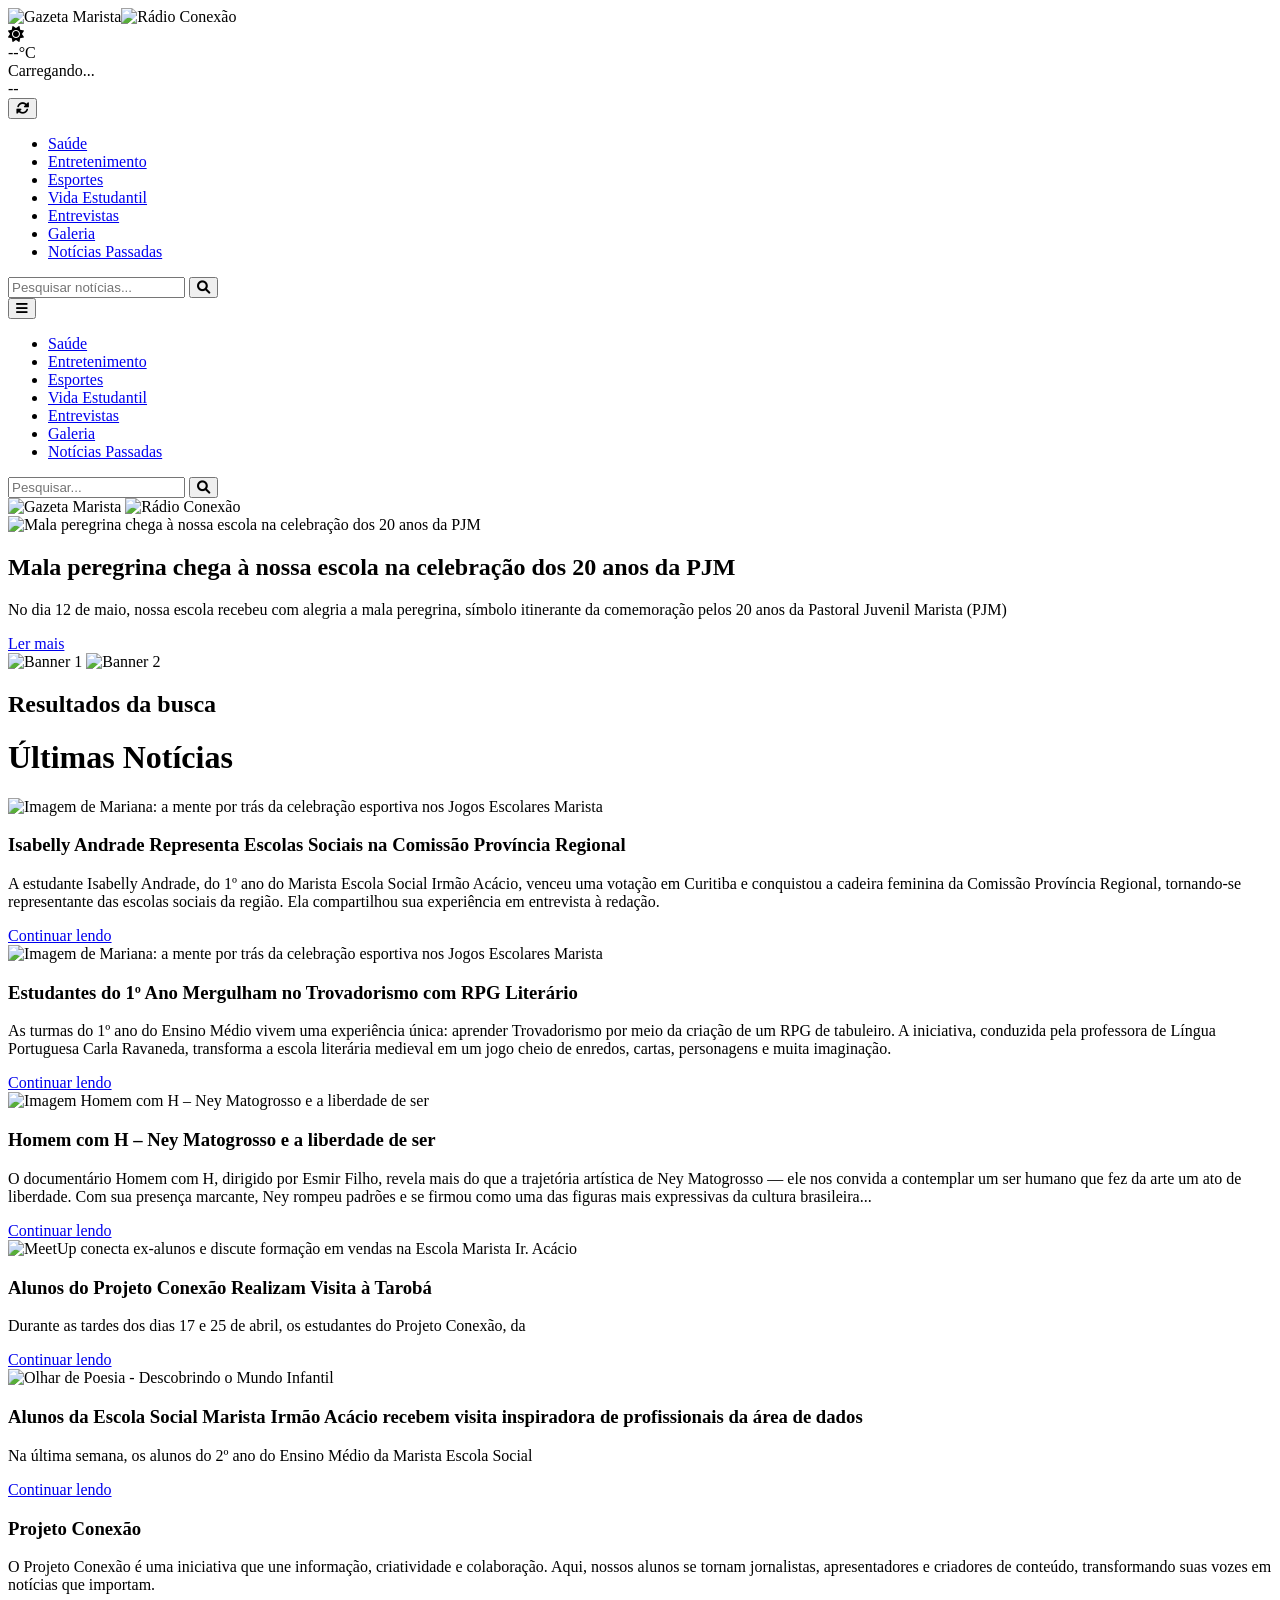
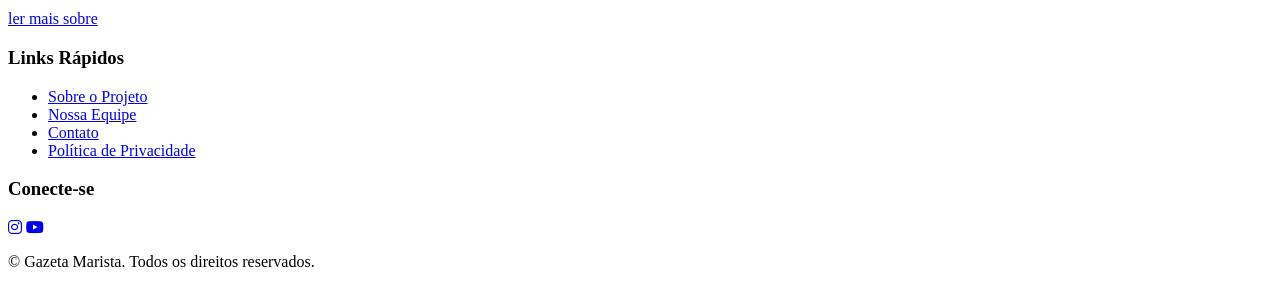
==== index.html @ 7ac1255f "updating the page and adding more news" ====
<!DOCTYPE html>
<html lang="pt-BR">
<head>
    <!-- Meta Tags Essenciais -->
    <meta charset="UTF-8">
    <meta name="viewport" content="width=device-width, initial-scale=1.0">
    <link rel="icon" type="image/svg+xml" href="assets/img/decorativos/icom.ico">
    <meta name="description" content="Nova Gazeta Marista - Notícias e informações para a comunidade escolar">
    
    <!-- Scripts JavaScript -->
    <script defer src="assets/js/script.js"></script>
    <script defer src="assets/js/galeria.js"></script>
    
    <!-- Título da Página -->
    <title>Nova Gazeta Marista | Notícias da Escola</title>
    
    <!-- Favicon -->
    <link rel="icon" href="assets/img/logos/gazeta-marista_radio-conexao.png" type="image/x-icon">
    
    <!-- Folhas de Estilo -->
    <link rel="stylesheet" href="assets/css/primcipal.css">
    
    <!-- Font Awesome para Ícones -->
    <link rel="stylesheet" href="https://cdnjs.cloudflare.com/ajax/libs/font-awesome/6.0.0-beta3/css/all.min.css">
    <script src="https://unpkg.com/scrollreveal"></script>

    <!-- Pré-conexão para melhor performance -->
    <link rel="preconnect" href="https://fonts.googleapis.com">
    <link rel="preconnect" href="https://fonts.gstatic.com" crossorigin>
    <!-- adição de uma nova fonte -->
    <link rel="preconnect" href="https://fonts.googleapis.com">
    <link rel="stylesheet" href="https://use.typekit.net/coa1flt.css">
    <style>
        @import url('https://fonts.googleapis.com/css2?family=Anton+SC&family=DM+Serif+Display:ital@0;1&family=Source+Sans+3:ital,wght@0,200..900;1,200..900&display=swap');
    </style>
</head>

<body>
    <!-- Barra de Edição Dinâmica -->
    <div class="edition-banner" id="editionBanner"></div>

    <!-- Cabeçalho com Logo -->
    <header class="header">
        <style>
            .logo-container { display: flex !important; flex-direction: row !important; }
            @media (max-width: 768px) {
                .logo-container { flex-direction: column !important; }
            }
        </style>
        <div class="logo-container">
            <img src="assets/img/logos/gazeta-marista_radio-conexao.png" 
                 alt="Gazeta Marista" 
                 class="logo-icone">
            <img id="projetoco" src="assets/img/logos/projetoco.png" 
                 alt="Rádio Conexão"
                 class="logo-icone">
        </div>

        <!-- Mostrar o clima -->
        <div class="weather-widget">
            <div class="weather-content">
                <div class="weather-icon">
                    <i class="fas fa-sun"></i>
                </div>
                <div class="weather-info">
                    <div class="weather-temp">--°C</div>
                    <div class="weather-city">Carregando...</div>
                    <div class="weather-desc">--</div>
                </div>
            </div>
            <button class="weather-refresh" aria-label="Atualizar clima">
                <i class="fas fa-sync-alt"></i>
            </button>
        </div>
    </header>
    
    <nav class="navbar">
        <div class="nav-container">
          
            <!-- Menu Desktop -->
            <div class="menu-container">
                <ul class="menu">
                    <li><a href="paginas/saude.html">Saúde</a></li>
                    <li><a href="paginas/entretenimento.html">Entretenimento</a></li>
                    <li><a href="paginas/esportes.html">Esportes</a></li> 
                    <li><a href="paginas/vida-estudantil.html">Vida Estudantil</a></li>
                    <li><a href="paginas/entrevistas.html">Entrevistas</a></li>
                    <li><a href="paginas/galeria.html">Galeria</a></li> 
                    <li><a href="paginas/recomendados.html">Notícias Passadas</a></li>
                </ul>
                
            </div>

            <!-- Barra de Pesquisa -->
            <div class="search-container">
                <input type="text" 
                       placeholder="Pesquisar notícias..." 
                       id="searchInput"
                       aria-label="Campo de pesquisa de notícias">
                <button id="searchBtn" aria-label="Buscar">
                    <i class="fas fa-search"></i>
                </button>
            </div>

            <!-- Botão do Menu Mobile -->
            <button class="mobile-menu-btn" 
                    id="mobileMenuBtn"
                    aria-label="Abrir menu mobile"
                    aria-expanded="false">
                <i class="fas fa-bars"></i>
            </button>
        </div>

        <!-- Menu Mobile -->
        <div class="mobile-menu" id="mobileMenu">
            <ul>
                <li><a href="paginas/saude.html">Saúde</a></li>
                <li><a href="paginas/entretenimento.html">Entretenimento</a></li>
                <li><a href="paginas/esportes.html">Esportes</a></li> 
                <li><a href="paginas/vida-estudantil.html">Vida Estudantil</a></li>
                <li><a href="paginas/entrevistas.html">Entrevistas</a></li>
                <li><a href="paginas/galeria.html">Galeria</a></li> 
                <li><a href="paginas/recomendados.html">Notícias Passadas</a></li>
            </ul>
            
            <!-- Pesquisa Mobile -->
            <div class="mobile-search">
                <input type="text" 
                       placeholder="Pesquisar..."
                       aria-label="Campo de pesquisa mobile">
                <button aria-label="Buscar"><i class="fas fa-search"></i></button>
            </div>
        </div>
    </nav>

    <!-- Tela de Carregamento Personalizada -->
    <div id="loadingScreen" class="loading-screen">
        <div class="loading-logos">
            <img src="assets/img/logos/gazeta-marista_radio-conexao.png" alt="Gazeta Marista">
            <img src="assets/img/logos/projetoco.png" alt="Rádio Conexão">
        </div>
        <div class="square-loader">
            <div></div>
            <div></div>
            <div></div>
            <div></div>
            <div></div>
        </div>
    </div>

    <!-- Conteúdo Principal -->
    <main class="content">
        <!-- Seção de Manchete Principal -->
        <section class="featured-news">
            <div class="headline-container">
                <!-- Manchete Principal -->
                <article class="headline-card">
                    <img src="assets/img/artigos/news-24.jpeg"
                        alt="Mala peregrina chega à nossa escola na celebração dos 20 anos da PJM">
                    <div class="headline-content">
                        <h2> Mala peregrina chega à nossa escola na celebração dos 20 anos da PJM </h2>
                        <p>No dia 12 de maio, nossa escola recebeu com alegria a mala peregrina, símbolo itinerante da comemoração pelos 20 anos da Pastoral Juvenil Marista (PJM) </p>
                        <a href="assets/postis/vida13.html" class="read-more-btn">Ler mais</a>
                    </div>
                </article>
            </div>
        </section>

        <section class="banner-principal">
            <div class="carousel">
                <img src="assets/img/Design sem nome (1).jpg" class="active" alt="Banner 1">
                <img src="assets/img/logos/Lalala.pdf.jpg" alt="Banner 2">
            </div>
        </section>

        <!-- Container de Resultados da Busca (inicialmente oculto) -->
        <div id="searchResultsContainer" class="hidden">
            <h2 id="searchResultsTitle" class="search-results-title">Resultados da busca</h2>
            <div id="searchResults" class="news-section search-results-grid"></div>
        </div>

        <!-- Seção de Todas as Notícias -->
        <div id="allNews">
            <h1 class="section-title">Últimas Notícias</h1>
            
            <!-- Grid de Notícias -->
            <div class="news-section">
                <article class="news-card" data-keywords="Mariana: a mente por trás da celebração esportiva nos Jogos Escolares Marista">
                    <img src="../assets/img/artigos/isabelly.jpeg"
                        alt="Imagem de Mariana: a mente por trás da celebração esportiva nos Jogos Escolares Marista"
                        class="news-image">
                    <div class="news-card-content">
                        <h3>Isabelly Andrade Representa Escolas Sociais na Comissão Província Regional</h3>
                        <p>
                            A estudante Isabelly Andrade, do 1º ano do Marista Escola Social Irmão Acácio, venceu uma votação em Curitiba e conquistou a cadeira feminina da Comissão Província Regional, tornando-se representante das escolas sociais da região. Ela compartilhou sua experiência em entrevista à redação.

                        </p>
                        <a href="../assets/postis/entrevista11.html" class="read-more-btn">Continuar lendo</a>
                    </div>
                </article>

                <article class="news-card" data-keywords="Mariana: a mente por trás da celebração esportiva nos Jogos Escolares Marista">
                    <img src="../assets/img/artigos/RPG.jpg"
                        alt="Imagem de Mariana: a mente por trás da celebração esportiva nos Jogos Escolares Marista"
                        class="news-image">
                    <div class="news-card-content">
                        <h3>Estudantes do 1º Ano Mergulham no Trovadorismo com RPG Literário</h3>
                        <p>
                            As turmas do 1º ano do Ensino Médio vivem uma experiência única: aprender Trovadorismo por meio da criação de um RPG de tabuleiro. A iniciativa, conduzida pela professora de Língua Portuguesa Carla Ravaneda, transforma a escola literária medieval em um jogo cheio de enredos, cartas, personagens e muita imaginação.
                        </p>
                        <a href="../assets/postis/entrevista10.html" class="read-more-btn">Continuar lendo</a>
                    </div>
                </article>
                
                <article class="news-card" data-keywords="Homem com H – Ney Matogrosso e a liberdade de ser">
                    <img src="assets/img/artigos/Homem com H.jpg"
                        alt="Imagem Homem com H – Ney Matogrosso e a liberdade de ser" class="news-image">
                    <div class="news-card-content">
                        <h3>Homem com H – Ney Matogrosso e a liberdade de ser</h3>
                        <p>
                            O documentário Homem com H, dirigido por Esmir Filho, revela mais do que a trajetória
                            artística de Ney Matogrosso — ele nos convida a contemplar um ser humano que fez da arte um
                            ato de liberdade. Com sua presença marcante, Ney rompeu padrões e se firmou como uma das
                            figuras mais expressivas da cultura brasileira...
                        </p>
                        <a href="assets/postis/entretenimento16.html" class="read-more-btn">Continuar lendo</a>
                    </div>
                </article>

                <!-- Outros artigos de notícias... -->
                <!-- (Manter a estrutura consistente para todos os artigos) -->
                
                <article class="news-card" data-keywords="Alunos do Projeto Conexão Realizam Visita à Tarobá">
                    <img src="assets/img/artigos/news-21.jpeg" 
                         alt="MeetUp conecta ex-alunos e discute formação em vendas na Escola Marista Ir. Acácio"
                         class="news-image">
                    <div class="news-card-content">
                        <h3>Alunos do Projeto Conexão Realizam Visita à Tarobá</h3>
                        <p> Durante as tardes dos dias 17 e 25 de abril, os estudantes do Projeto Conexão, da </p>
                        <a href="assets/postis/vida7.html" class="read-more-btn">Continuar lendo</a>
                    </div>
                </article>

                <article class="news-card" data-keywords="Olhar de Poesia - Descobrindo o Mundo Infantil">
                    <img src="assets/img/artigos/news-23.jpg" 
                         alt="Olhar de Poesia - Descobrindo o Mundo Infantil"
                         class="news-image">
                    <div class="news-card-content">
                        <h3>Alunos da Escola Social Marista Irmão Acácio recebem visita inspiradora de profissionais da área de dados</h3>
                        <p>Na última semana, os alunos do 2º ano do Ensino Médio da Marista Escola Social </p>
                        <a href="assets/postis/vida9.html" class="read-more-btn">Continuar lendo</a>
                    </div>
                </article>
                
                <!-- Continuar com os demais artigos mantendo a mesma estrutura -->
            </div>
        </div>
    </main>

    <!-- Rodapé -->
    <footer class="footer">
        <div class="footer-container">
            <!-- Seção Projeto Conexão -->
            <section class="footer-section">
                <h3>Projeto Conexão</h3>
                <p>O Projeto Conexão é uma iniciativa que une informação, criatividade e colaboração. Aqui, nossos alunos se tornam jornalistas, apresentadores e criadores de conteúdo, transformando suas vozes em notícias que importam.</p>
                     <a href="sobre.html" class="read-more-btn">ler mais sobre </a>
            </section>

            <!-- Links Rápidos -->
            <section class="footer-section">
                <h3>Links Rápidos</h3>
                <ul class="footer-links">
                    <li><a href="html/sobre.html">Sobre o Projeto</a></li>
                    <li><a href="html/equipe.html">Nossa Equipe</a></li>
                    <li><a href="html/contato.html">Contato</a></li>
                    <li><a href="html/privacidade.html">Política de Privacidade</a></li>
                </ul>
            </section>

            <!-- Redes Sociais -->
            <section class="footer-section">
                <h3>Conecte-se</h3>
                <div class="social-icons">
                    <a href="https://www.instagram.com/maristairacacio/" aria-label="Instagram"><i class="fab fa-instagram"></i></a>
                    <a href="https://youtube.com" aria-label="YouTube"><i class="fab fa-youtube"></i></a>
                </div>
            </section>
        </div>

        <!-- Rodapé Inferior -->
        <div class="footer-bottom">
            <p>&copy; <span id="currentYear"></span> Gazeta Marista. Todos os direitos reservados.</p>
        </div>
    </footer>

    <div id="loadingOverlay" class="loading-overlay">
        <div class="loading-spinner"></div>
    </div>
   
        </div>
    </div>
</body>
</html>
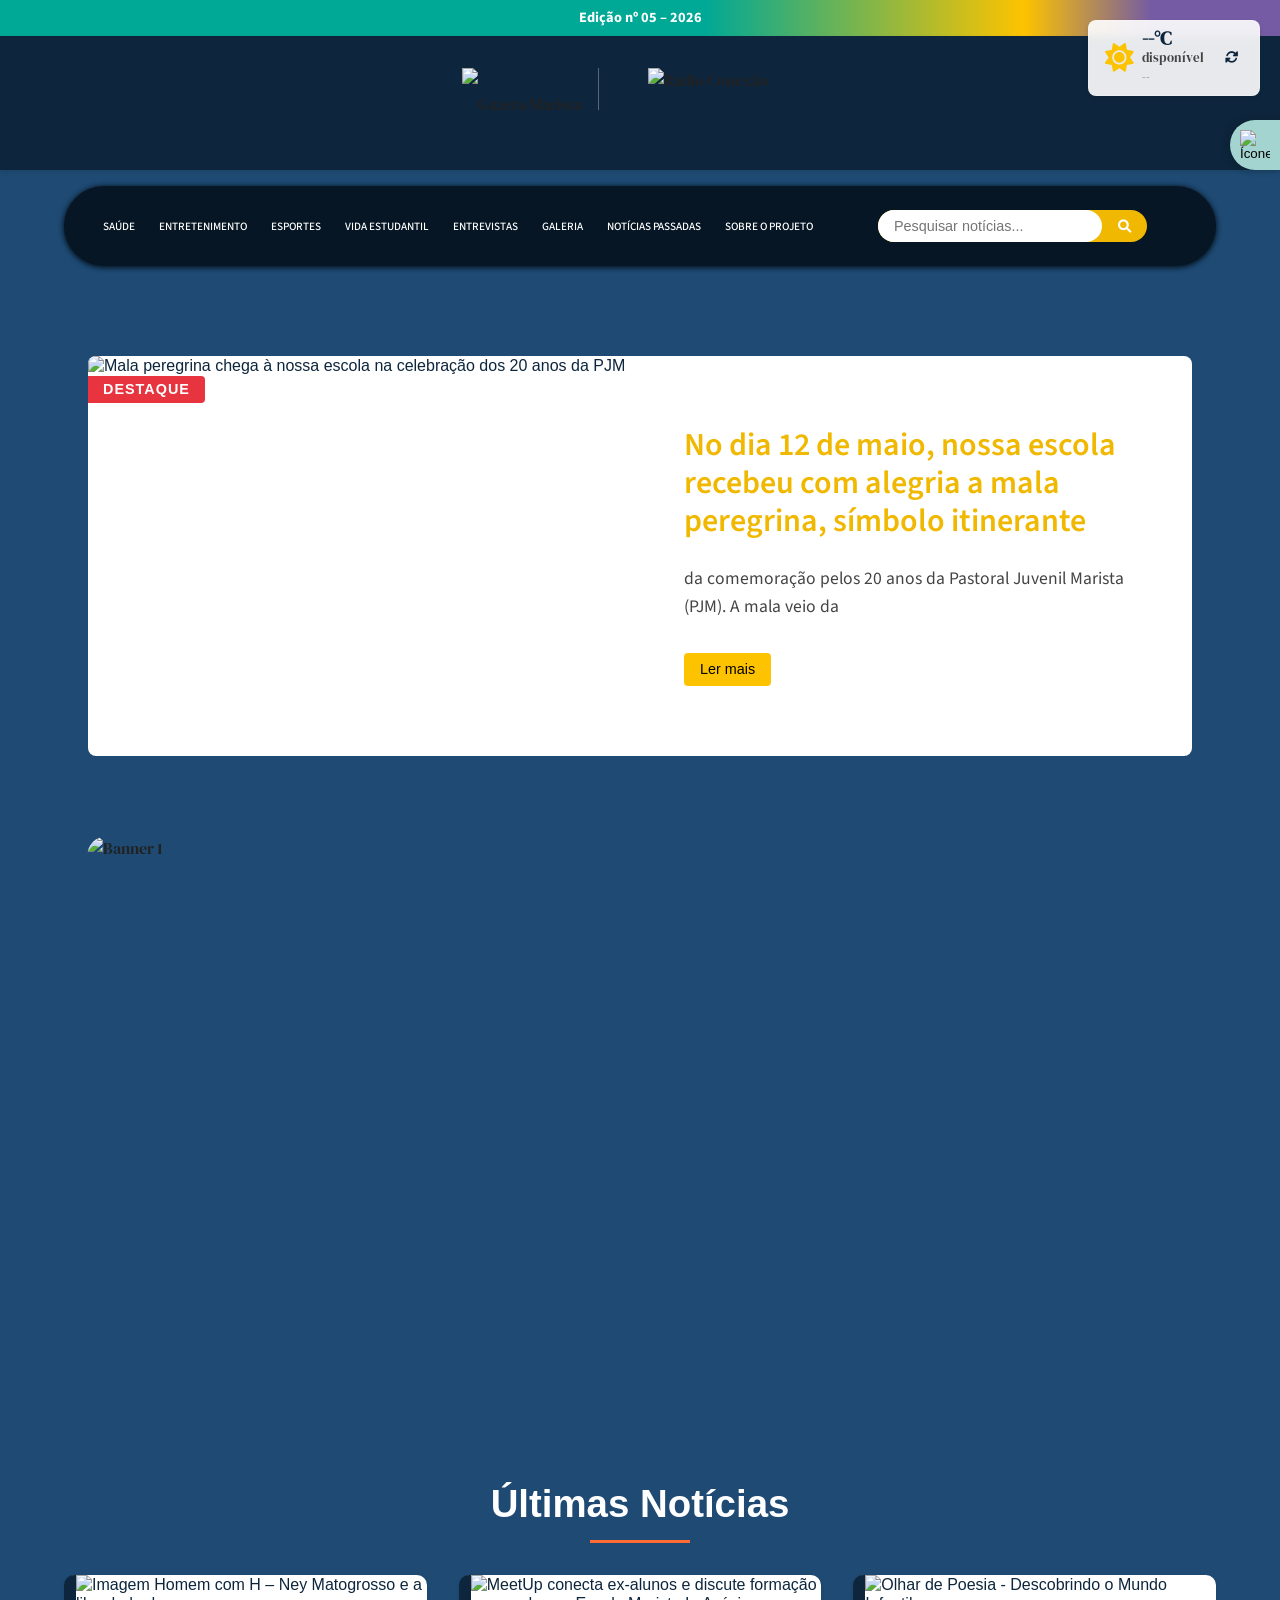
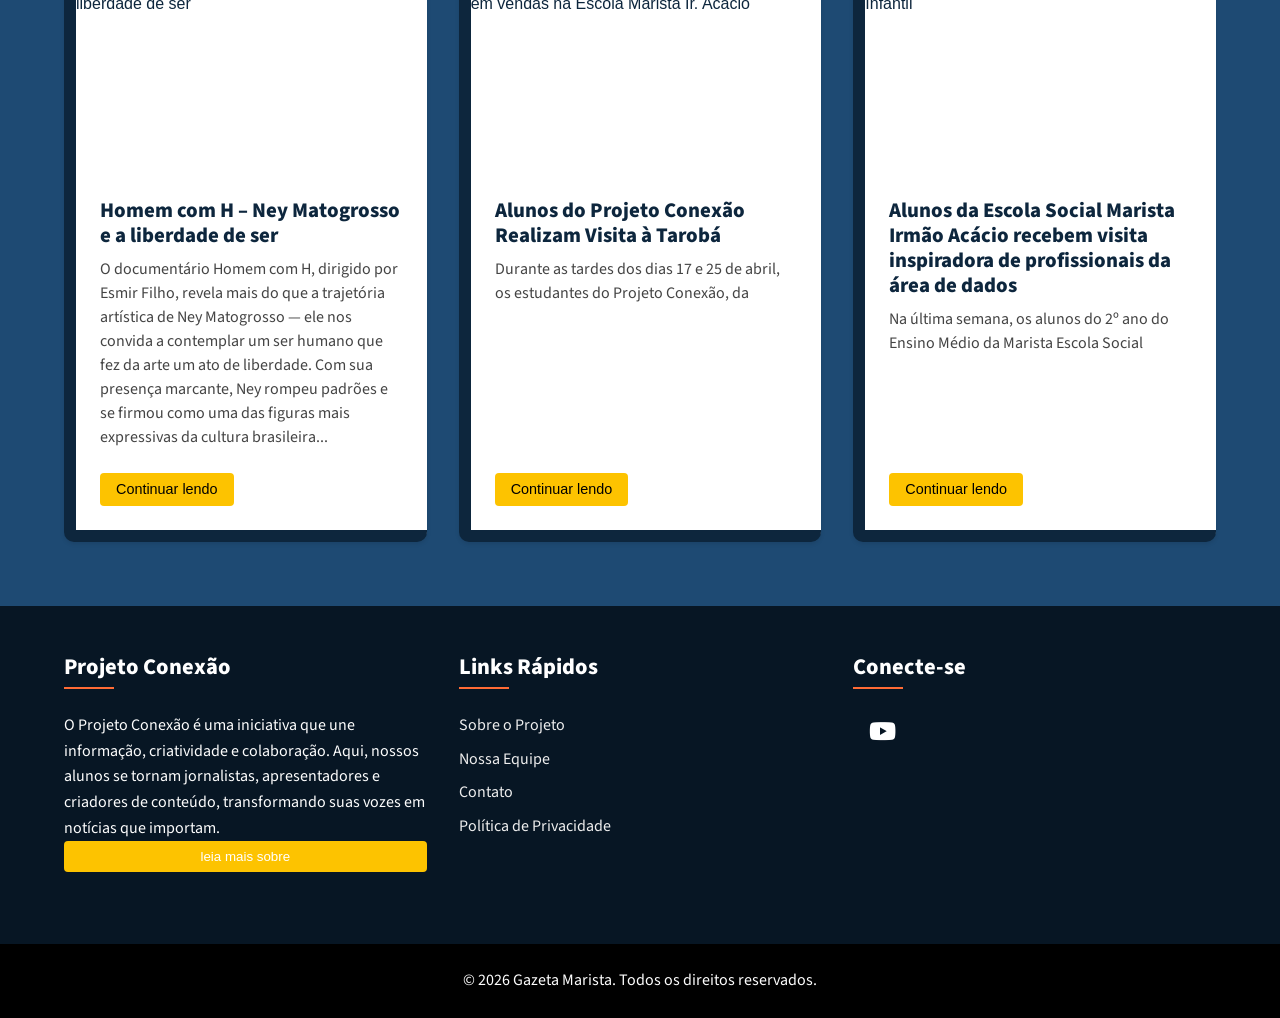
==== commit a5593e43: "Atualiza caminhos de links" ====
--- a/index.html
+++ b/index.html
@@ -9,7 +9,7 @@
     
     <!-- Scripts JavaScript -->
     <script defer src="assets/js/script.js"></script>
-    <script defer src="assets/js/galeria.js"></script>
+    <script defer src="assets/js/galeia.js"></script>
     
     <!-- Título da Página -->
     <title>Nova Gazeta Marista | Notícias da Escola</title>
@@ -76,9 +76,9 @@
     
     <nav class="navbar">
         <div class="nav-container">
-          
             <!-- Menu Desktop -->
             <div class="menu-container">
+                <button class="nav-arrow nav-arrow-left" aria-label="Scroll menu left">&#10094;</button>
                 <ul class="menu">
                     <li><a href="paginas/saude.html">Saúde</a></li>
                     <li><a href="paginas/entretenimento.html">Entretenimento</a></li>
@@ -87,8 +87,9 @@
                     <li><a href="paginas/entrevistas.html">Entrevistas</a></li>
                     <li><a href="paginas/galeria.html">Galeria</a></li> 
                     <li><a href="paginas/recomendados.html">Notícias Passadas</a></li>
+                    <li><a href="paginas/sobre.html">Sobre o Projeto</a></li>
                 </ul>
-                
+                <button class="nav-arrow nav-arrow-right" aria-label="Scroll menu right">&#10095;</button>
             </div>
 
             <!-- Barra de Pesquisa -->
@@ -121,6 +122,7 @@
                 <li><a href="paginas/entrevistas.html">Entrevistas</a></li>
                 <li><a href="paginas/galeria.html">Galeria</a></li> 
                 <li><a href="paginas/recomendados.html">Notícias Passadas</a></li>
+                <li><a href="paginas/sobre.html">Sobre o Projeto</a></li>
             </ul>
             
             <!-- Pesquisa Mobile -->
@@ -158,8 +160,8 @@
                     <img src="assets/img/artigos/news-24.jpeg"
                         alt="Mala peregrina chega à nossa escola na celebração dos 20 anos da PJM">
                     <div class="headline-content">
-                        <h2> Mala peregrina chega à nossa escola na celebração dos 20 anos da PJM </h2>
-                        <p>No dia 12 de maio, nossa escola recebeu com alegria a mala peregrina, símbolo itinerante da comemoração pelos 20 anos da Pastoral Juvenil Marista (PJM) </p>
+                        <h2>No dia 12 de maio, nossa escola recebeu com alegria a mala peregrina, símbolo itinerante</h2>
+                        <p>da comemoração pelos 20 anos da Pastoral Juvenil Marista (PJM). A mala veio da </p>
                         <a href="assets/postis/vida13.html" class="read-more-btn">Ler mais</a>
                     </div>
                 </article>
@@ -185,33 +187,6 @@
             
             <!-- Grid de Notícias -->
             <div class="news-section">
-                <article class="news-card" data-keywords="Mariana: a mente por trás da celebração esportiva nos Jogos Escolares Marista">
-                    <img src="../assets/img/artigos/isabelly.jpeg"
-                        alt="Imagem de Mariana: a mente por trás da celebração esportiva nos Jogos Escolares Marista"
-                        class="news-image">
-                    <div class="news-card-content">
-                        <h3>Isabelly Andrade Representa Escolas Sociais na Comissão Província Regional</h3>
-                        <p>
-                            A estudante Isabelly Andrade, do 1º ano do Marista Escola Social Irmão Acácio, venceu uma votação em Curitiba e conquistou a cadeira feminina da Comissão Província Regional, tornando-se representante das escolas sociais da região. Ela compartilhou sua experiência em entrevista à redação.
-
-                        </p>
-                        <a href="../assets/postis/entrevista11.html" class="read-more-btn">Continuar lendo</a>
-                    </div>
-                </article>
-
-                <article class="news-card" data-keywords="Mariana: a mente por trás da celebração esportiva nos Jogos Escolares Marista">
-                    <img src="../assets/img/artigos/RPG.jpg"
-                        alt="Imagem de Mariana: a mente por trás da celebração esportiva nos Jogos Escolares Marista"
-                        class="news-image">
-                    <div class="news-card-content">
-                        <h3>Estudantes do 1º Ano Mergulham no Trovadorismo com RPG Literário</h3>
-                        <p>
-                            As turmas do 1º ano do Ensino Médio vivem uma experiência única: aprender Trovadorismo por meio da criação de um RPG de tabuleiro. A iniciativa, conduzida pela professora de Língua Portuguesa Carla Ravaneda, transforma a escola literária medieval em um jogo cheio de enredos, cartas, personagens e muita imaginação.
-                        </p>
-                        <a href="../assets/postis/entrevista10.html" class="read-more-btn">Continuar lendo</a>
-                    </div>
-                </article>
-                
                 <article class="news-card" data-keywords="Homem com H – Ney Matogrosso e a liberdade de ser">
                     <img src="assets/img/artigos/Homem com H.jpg"
                         alt="Imagem Homem com H – Ney Matogrosso e a liberdade de ser" class="news-image">
@@ -264,15 +239,15 @@
             <section class="footer-section">
                 <h3>Projeto Conexão</h3>
                 <p>O Projeto Conexão é uma iniciativa que une informação, criatividade e colaboração. Aqui, nossos alunos se tornam jornalistas, apresentadores e criadores de conteúdo, transformando suas vozes em notícias que importam.</p>
-                     <a href="sobre.html" class="read-more-btn">ler mais sobre </a>
+                <button type="submit" class="newsletter-btn">leia mais sobre</button>
             </section>
 
             <!-- Links Rápidos -->
             <section class="footer-section">
                 <h3>Links Rápidos</h3>
                 <ul class="footer-links">
-                    <li><a href="html/sobre.html">Sobre o Projeto</a></li>
-                    <li><a href="html/equipe.html">Nossa Equipe</a></li>
+                    <li><a href="./paginas/sobre.html">Sobre o Projeto</a></li>
+                    <li><a href="./paginas/sobre.html">Nossa Equipe</a></li>
                     <li><a href="html/contato.html">Contato</a></li>
                     <li><a href="html/privacidade.html">Política de Privacidade</a></li>
                 </ul>
@@ -282,7 +257,7 @@
             <section class="footer-section">
                 <h3>Conecte-se</h3>
                 <div class="social-icons">
-                    <a href="https://www.instagram.com/maristairacacio/" aria-label="Instagram"><i class="fab fa-instagram"></i></a>
+                    <a href="https://instagram.com" aria-label="Instagram"><i class="fab fa-inst    agram"></i></a>
                     <a href="https://youtube.com" aria-label="YouTube"><i class="fab fa-youtube"></i></a>
                 </div>
             </section>
@@ -297,7 +272,45 @@
     <div id="loadingOverlay" class="loading-overlay">
         <div class="loading-spinner"></div>
     </div>
-   
+
+    <!-- Barra Lateral Informativa -->
+    <div class="info-sidebar">
+        <button class="sidebar-toggle" aria-label="Abrir informações da equipe">
+            <img src="assets/img/decorativos/barra-lateral.png" alt="Ícone da equipe" class="sidebar-icon">
+        </button>
+        <div class="sidebar-content">
+            <div class="sidebar-header">
+                <h3>Equipe Responsável</h3>
+                <button class="sidebar-close" aria-label="Fechar barra lateral">
+                    <i class="fas fa-times"></i>
+                </button>
+            </div>
+
+            <div class="sidebar-section">
+                <h4><i class="fas fa-chalkboard-teacher"></i> Professores Responsáveis</h4>
+                <ul>
+                    <li>Prof. Carla Maria do Carmo Ravaneda de Antonio</li>
+                    <li>Prof. Heloisa Souza Barbosa</li>
+                    <li>Prof. Symon Pereira de Morais</li>
+                </ul>
+            </div>
+
+            <div class="sidebar-section">
+                <h4><i class="fas fa-code"></i> Equipe de Programação</h4>
+                <ul>
+                    <li>Felipe da Silva Gonçalves</li>
+                    <li>Samuel Lima Do Amaral</li>
+                    <li>Chrystian de Almeida Silva</li>
+                    <li>Emanuel Pereira da Silva</li>
+                    <li>Alexandre Mario Costa Gurgel</li>
+                    <li>Heitor Oliveira Almeida</li>
+                </ul>
+            </div>
+
+            <div class="sidebar-section">
+                <h4><i class="fas fa-info-circle"></i> Sobre o Projeto</h4>
+                <p>Somos a equipe responsável pelo site da Gazeta Marista. Cuidamos da seleção, edição e publicação de todo o conteúdo que você vê por aqui. Com a orientação dos professores.</p>
+            </div>
         </div>
     </div>
 </body>
--- a/assets/css/primcipal.css
+++ b/assets/css/primcipal.css
@@ -0,0 +1,2891 @@
+/* ==============================================
+   RESET E DEFINIÇÕES BASE
+   ============================================== */
+
+/**
+ * Reset básico para garantir consistência entre navegadores
+ * - Remove margens e paddings padrão
+ * - Define box-sizing como border-box para todos elementos
+ * - Garante que pseudo-elementos sejam incluídos no modelo de caixa
+ */
+@import url('https://fonts.googleapis.com/css2?family=Open+Sans:ital,wght@0,300..800;1,300..800&family=Source+Sans+3:ital,wght@0,200..900;1,200..900&display=swap');
+
+*,
+*::before,
+*::after {
+    margin: 0;
+    padding: 0;
+    box-sizing: border-box;
+
+}
+
+/**
+ * Definições de variáveis CSS (custom properties)
+ * Organizadas por categorias para fácil manutenção
+ */
+:root {
+    /* --- Cores --- */
+    /* Cores principais */
+    --primary-color: #fdc300;
+    --primary-dark: #0D263D;
+    --primary-light: #1E4A73;
+    --secondary-color: #FF6B35;
+    --accent-color: #00A896;
+    --background-dark: #071624;
+    --background-light: #003B66;
+    --vetor-color-red: #E6333F;
+
+    /* Tons de cinza */
+    --dark-gray: #222222;
+    --medium-gray: #444444;
+    --light-gray: #EEEEEE;
+    --white: #ffffff;
+
+    /* --- Tipografia --- */
+    --font-main: 'Segoe UI', Roboto, 'Helvetica Neue', Arial, sans-serif;
+    --font-heading: 'Montserrat', var(--font-main);
+    --font-serif: 'DM Serif Display', serif;
+    --font-sans: 'Source Sans 3', sans-serif;
+
+    /* --- Espaçamentos --- */
+    --space-xs: 0.5rem;
+    --space-sm: 1rem;
+    --space-md: 1.5rem;
+    --space-lg: 2rem;
+    --space-xl: 3rem;
+
+    /* --- Bordas --- */
+    --border-radius: 4px;
+    --border-radius-lg: 8px;
+
+    /* --- Sombras --- */
+    --shadow-sm: 0 2px 4px rgba(0, 0, 0, 0.1);
+    --shadow-md: 0 4px 8px rgba(0, 0, 0, 0.15);
+    --shadow-lg: 0 8px 16px rgba(0, 0, 0, 0.2);
+
+    /* --- Transições --- */
+    --transition-fast: 0.15s ease;
+    --transition-normal: 0.3s ease;
+    --transition-slow: 0.5s ease;
+}
+
+/**
+ * Estilos base do documento
+ * - Scroll suave
+ * - Tipografia base
+ * - Cores de fundo e texto
+ */
+html {
+    scroll-behavior: smooth;
+}
+
+body {
+    font-family: var(--font-serif);
+    line-height: 1.6;
+    color: var(--dark-gray);
+    background-color: #1E4A73;
+    overflow-x: hidden;
+}
+
+/* ==============================================
+   TIPOGRAFIA
+   ============================================== */
+
+/**
+ * Cabeçalhos
+ * - Fontes específicas para headings
+ * - Hierarquia de tamanhos
+ * - Espaçamento consistente
+ */
+h1 {
+    font-family: "source-sans-pro", sans-serif !important;
+    font-weight: 600;
+    font-style: normal;
+    line-height: 1.2;
+    margin-bottom: var(--space-sm);
+    color: #ffffff;
+}
+
+h2 {
+    font-family: "source-sans-pro", sans-serif;
+    font-weight: 600;
+    font-style: normal;
+    line-height: 1.2;
+    margin-bottom: var(--space-sm);
+    color: var(--primary-dark);
+}
+
+h3 {
+    font-family: "source-sans-pro", sans-serif;
+    font-weight: 800 !important;
+    font-style: normal;
+    line-height: 1.2;
+    margin-bottom: var(--space-sm);
+    color: var(--primary-dark);
+}
+
+h4,
+article {
+    font-family: "source-sans-pro", sans-serif;
+    font-weight: 400;
+    font-style: normal;
+    line-height: 1.2;
+    margin-bottom: var(--space-sm);
+    color: var(--primary-dark);
+}
+
+
+
+h1 {
+    font-size: clamp(1.6rem, 2.4rem, 2.8rem);
+}
+
+h2 {
+    font-size: clamp(1.2rem, 1.8rem, 2.4rem);
+}
+
+h3 {
+    font-size: clamp(1rem, 1.4rem, 2rem);
+}
+
+h4,
+article {
+    font-size: (0.8rem, 1.1rem, 1.6rem);
+}
+
+p,
+ul,
+il {
+    font-size: (0.7em, 1rem, 1.3rem);
+}
+
+/* Parágrafos e links */
+p,
+ul,
+il {
+    margin-bottom: var(--space-sm);
+    font-family: "source-sans-pro", sans-serif;
+    font-weight: 400;
+    font-style: normal;
+}
+
+a {
+    color: var(--primary-color);
+    text-decoration: none;
+    transition: color var(--transition-fast);
+}
+
+a:hover {
+    color: var(--primary-light);
+}
+
+/* =================================================================== */
+/* PERSONALIZAÇÕES DA PÁGINA SOBRE  */
+#pagina-sobre article {
+    margin-bottom: 0;
+}
+
+#pagina-sobre h1,
+h2,
+h3,
+h4,
+p,
+b,
+li,
+ul {
+    margin-bottom: 0px;
+    font-family: var(--font-sans);
+    color: #fefefefe;
+}
+
+#pagina-sobre .content {
+    max-width: 100%;
+    padding: 0px 100px 0px 100px;
+}
+
+
+#pagina-sobre .header {
+    height: 5vh;
+}
+
+#pagina-sobre .logo-container {
+    height: fit-content;
+    padding: 0;
+
+}
+
+#pagina-sobre .header h3 {
+    font-family: var(--font-sans);
+    font-size: 1rem;
+    font-weight: bold;
+    margin-bottom: 0;
+}
+
+/* =================================================================== */
+/* SEÇÃO BANNER  */
+
+#pagina-sobre .banner-sobre {
+    width: 100vw;
+    height: 60vh;
+    background-image: url("../img/decorativos/banner.png");
+    background-clip: 100%;
+    background-position: center center;
+    background-size: cover;
+    -webkit-background-size: cover;
+    -moz-background-size: cover;
+    background-size: cover;
+    -o-background-size: cover;
+    z-index: 0;
+}
+
+
+.text-banner img {
+    max-width: 200px;
+    width: 90%;
+}
+
+#pagina-sobre .text-banner {
+    padding: 0% 10% 0% 10%;
+    display: flex;
+    flex-direction: column;
+    gap: 50px;
+    align-items: center;
+    justify-content: center;
+    height: 100%;
+    width: 100%;
+    z-index: 1;
+
+    b {
+        font-family: var(--font-sans);
+        font-size: 1rem;
+        color: var(--light-gray);
+        text-align: center;
+    }
+}
+
+/* =================================================================== */
+/* SEÇÃO NAVEGAÇÃO  */
+
+#pagina-sobre .navbar {
+    padding: 0;
+    margin: 0;
+    top: 0;
+}
+
+#pagina-sobre .nav-container {
+    height: fit-content;
+    border-radius: 0px;
+    margin: 0;
+    width: 100%;
+    height: 100%;
+    margin: 0;
+    top: 0;
+    padding: 0;
+}
+
+#pagina-sobre .search-container {
+    display: none;
+}
+
+#pagina-sobre .menu {
+    display: flex;
+    align-items: center;
+    justify-content: space-around;
+}
+
+/* =================================================================== */
+/* SOBRE O PROJETO  */
+
+#sobre {
+    display: flex;
+    flex-wrap: wrap;
+    margin-top: 100px;
+    margin-bottom: 200px;
+    justify-content: center;
+    align-content: center;
+}
+
+
+
+.left-text-sobre {
+    flex: 3;
+    width: 500px;
+    display: flex;
+    flex-direction: column;
+    height: fit-content;
+    gap: 20px;
+    padding: 20px;
+}
+
+#pagina-sobre .header-sobre {
+    display: flex;
+    flex-direction: column;
+    align-items: left;
+    justify-content: space-between;
+    gap: 10px;
+
+    img {
+        width: fit-content;
+    }
+}
+
+
+
+#pagina-sobre #sobre .conteudo {
+    text-align: justify;
+    font-family: var(--font-sans);
+    font-size: 1.13rem;
+    font-weight: normal;
+    color: var(--light-gray);
+
+}
+
+/* =================================================================== */
+/* VIDEO SOBRE  */
+.video-sobre {
+    padding: 20px;
+}
+
+#sobre iframe {
+    border-radius: 12px;
+    box-shadow: rgba(0, 0, 0, 0.1) 0px 4px 12px;
+}
+
+/* =================================================================== */
+/* ÍNDICE SOBRE  */
+.indice {
+    display: flex;
+    flex-direction: column;
+    gap: 10px;
+    padding: 20px;
+}
+
+.list-indice {
+    display: flex;
+    flex-direction: column;
+    width: fit-content;
+    list-style: none;
+}
+
+.list-indice p {
+    width: fit-content;
+    color: var(--light-gray);
+    font-weight: lighter;
+}
+
+.list-indice p:hover {
+    color: var(--secondary-color);
+    transition: 0.3s ease;
+    cursor: pointer;
+
+    b {
+
+        color: var(--secondary-color);
+        transition: 0.3s ease;
+        cursor: pointer;
+    }
+
+}
+
+.list-indice b {
+    padding-right: 10px;
+    font-family: var(--font-sans);
+    font-size: 1rem;
+    font-weight: bold;
+    color: var(--light-gray);
+}
+
+.header-indice {
+    font-family: var(--font-sans);
+    font-size: 1.13rem;
+    font-weight: bold;
+    color: var(--light-gray);
+    text-align: left;
+    width: fit-content;
+}
+
+/* =================================================================== */
+/* SEÇÃO SETORES CONEXÃO  */
+
+
+/* Titulo Setores Conexão */
+.title-projeto {
+    display: flex;
+    align-items: center;
+    justify-content: center;
+    width: 100%;
+}
+
+.title-item {
+    width: auto;
+    display: flex;
+    align-items: center;
+    flex-direction: column;
+    gap: 5px;
+}
+
+#pagina-sobre #setores-conexao {
+    display: flex;
+    flex-direction: column;
+    width: 100%;
+    height: fit-content;
+    margin-bottom: 10%;
+}
+
+/* Cria card de projeto  */
+#pagina-sobre #setores-conexao .card-item {
+    height: 539px;
+    max-width: 325px;
+    width: 100%;
+    border-radius: 12px;
+    overflow: hidden;
+    margin-top: 30px;
+    position: relative;
+    z-index: 1;
+    transition: 0.3s ease;
+}
+
+
+/* Personaliza imagem de fundo do card  */
+.card-item .conteudo {
+    display: flex;
+    flex-direction: column;
+    height: 100%;
+    background-size: cover;
+    background-position: center center;
+    gap: 50px;
+    color: var(--light-gray);
+    font-size: 0.9rem;
+    position: relative;
+    z-index: 0;
+}
+
+.conteudo.radio {
+    background-image: url("../img/artigos/dia-a-dia-na-radio-conexao-marista-locutores-compartilham-experiencias.jpg");
+}
+
+.conteudo.editorial {
+    background-image: url("../img/decorativos/editorial.png");
+}
+
+.conteudo.jornalWeb {
+    background-image: url("../img/decorativos/jornalweb.png");
+}
+
+.conteudo.podcast {
+    background-image: url("../img/decorativos/podcast.png");
+}
+
+/* Personaliza div que armazena descrição do card (Ínicia sem opacidade) */
+.conteudo .desc-projeto {
+    display: flex;
+    flex-direction: column;
+    gap: 40px;
+    text-align: justify;
+    height: 100%;
+    width: 100%;
+    padding: 20px;
+    opacity: 0%;
+    transition: 0.3s ease-in-out;
+    position: relative;
+    z-index: 0;
+}
+
+/* Personaliza header do card  */
+#setores-conexao .card-item .header {
+    background-image: url("../img/decorativos/Header.png");
+    background-position: center;
+    background-size: cover;
+    width: 100%;
+    display: flex;
+    align-items: center;
+    justify-content: center;
+    position: relative;
+    z-index: 0;
+}
+
+.header .text h3 {
+    color: var(--light-gray);
+    font-size: 1.13rem;
+}
+
+/* Cria layout responsivo com quebra automática  */
+.list-card {
+    display: flex;
+    width: 100%;
+    height: fit-content;
+    flex-wrap: wrap;
+    place-content: center;
+    gap: 30px;
+}
+
+/* Personalizações ao passar o mouse */
+.card-item:hover {
+    transition: 0.3s ease;
+    transform: translateY(3px);
+    box-shadow: 0px 0px 20px rgba(0, 0, 0, 0.5);
+
+    .desc-projeto {
+        opacity: 100%;
+        background-color: rgb(34, 34, 34, 0.6);
+        transition: 0.3s ease-in-out;
+        opacity: 100%;
+    }
+}
+
+
+
+/* =================================================================== */
+/* SEÇÃO IDEALIZAÇÃO  */
+#idealizacao {
+    position: relative;
+    width: 100vw;
+    margin-left: -100px;
+    margin-right: -100px;
+    padding: 50px 100px 50px 100px;
+    background-color: var(--background-dark);
+}
+
+/* bloco de título da seção de idealização  */
+.header-idealizacao {
+    width: auto;
+    display: flex;
+    flex-direction: column;
+    gap: 10px;
+
+    img {
+        width: fit-content;
+    }
+}
+
+.box-conteudo {
+    display: flex;
+    align-items: center;
+}
+
+
+
+/* bloco esquerdo do conteúdo da seção de idealização  */
+#idealizacao .left-card {
+    display: flex;
+    align-items: center;
+    width: 50%;
+    text-align: justify;
+    padding: 0px 50px 0px 0px;
+    margin-top: 20px;
+}
+
+#idealizacao .left-card p {
+    font-weight: 200;
+}
+
+#idealizacao .center-img {
+    width: fit-content;
+}
+
+
+/* bloco direito do conteúdo da seção de idealização  */
+#idealizacao .right-card {
+    display: flex;
+    align-items: center;
+    width: 50%;
+    text-align: justify;
+    padding: 0px 0px 0px 50px;
+}
+
+.card-citacao {
+    display: flex;
+    flex-direction: column;
+    border: 1px solid #fefefe;
+    border-radius: 5px;
+    padding: 20px;
+    gap: 20px;
+}
+
+.right-card .header-card {
+    display: flex;
+    align-items: center;
+    justify-content: right;
+    gap: 20px;
+
+    img {
+        width: 100px;
+        max-width: 90%;
+    }
+}
+
+.right-card .conteudo-card {
+    text-align: center;
+
+}
+
+/* =================================================================== */
+/* SEÇÃO EQUIPE CONEXÃO  */
+
+#equipe-conexao {
+    position: relative;
+    width: 100vw;
+    margin-left: -100px;
+    margin-right: -100px;
+    padding: 50px 100px 50px 100px;
+    background-color: var(--background-dark);
+
+    display: flex;
+    align-items: first baseline;
+    justify-content: space-between;
+    gap: 10px;
+    flex-wrap: wrap;
+}
+
+.equipe {
+    border-top: 1px solid #000;
+    padding: 10px;
+}
+
+ul.lista-integrantes {
+    margin-top: 10px;
+    gap: 10px;
+}
+
+ul.lista-integrantes.radio {
+    display: flex;
+    width: fit-content;
+    gap: 50px;
+}
+
+.ordenar {
+    display: flex;
+    flex-direction: column;
+}
+
+.lista-integrantes li {
+    list-style: none;
+    font-weight: 200;
+}
+
+/* =================================================================== */
+/* SEÇÃO LINHA DO TEMPO  */
+#linha-do-tempo {
+    margin-top: 50px;
+    color: black;
+}
+
+.header-linha-do-tempo {
+    display: flex;
+    align-items: center;
+    place-content: center;
+    flex-direction: column;
+    gap: 10px;
+}
+
+.timeline {
+    display: flex;
+    flex-direction: column;
+    margin: 20px auto;
+    position: relative;
+}
+
+.timeline__event {
+    margin-bottom: 20px;
+    position: relative;
+    display: flex;
+    margin: 20px 0;
+    border-radius: 6px;
+    align-self: center;
+    width: 50vw;
+}
+
+.timeline__event:nth-child(2n + 1) {
+    flex-direction: row-reverse;
+}
+
+.timeline__event:nth-child(2n + 1) .timeline__event__date {
+    border-radius: 0 6px 6px 0;
+}
+
+.timeline__event:nth-child(2n + 1) .timeline__event__content {
+    border-radius: 6px 0 0 6px;
+}
+
+.timeline__event:nth-child(2n + 1) .timeline__event__icon:before {
+    content: "";
+    width: 2px;
+    height: 100%;
+    background: var(--vetor-color-red);
+    position: absolute;
+    top: 0%;
+    left: 50%;
+    right: auto;
+    z-index: -1;
+    transform: translateX(-50%);
+    animation: fillTop 2s forwards 4s ease-in-out;
+}
+
+.timeline__event:nth-child(2n + 1) .timeline__event__icon:after {
+    content: "";
+    width: 100%;
+    height: 2px;
+    background: var(--vetor-color-red);
+    position: absolute;
+    right: 0;
+    z-index: -1;
+    top: 50%;
+    left: auto;
+    transform: translateY(-50%);
+    animation: fillLeft 2s forwards 4s ease-in-out;
+}
+
+.timeline__event__title {
+    font-size: 1.2rem;
+    text-transform: uppercase;
+    font-weight: 800;
+    font-family: var(--font-sans);
+    color: var(--vetor-color-red);
+    letter-spacing: 1px;
+}
+
+.timeline__event__content {
+    padding: 20px;
+    box-shadow: 0 30px 60px -12px rgba(50, 50, 93, 0.25),
+        0 18px 36px -18px rgba(0, 0, 0, 0.3),
+        0 -12px 36px -8px rgba(0, 0, 0, 0.025);
+    background-color: var(--background-light);
+    width: calc(50vw - 84px);
+    border-radius: 0 6px 6px 0;
+}
+
+.timeline__event__date {
+    font-family: var(--font-sans);
+    color: #fafafa;
+    font-size: 1.5rem;
+    font-weight: 600;
+    background: var(--vetor-color-red);
+    display: flex;
+    align-items: center;
+    justify-content: center;
+    white-space: nowrap;
+    padding: 0 20px;
+    border-radius: 6px 0 0 6px;
+    box-shadow: 0 30px 60px -12px rgba(50, 50, 93, 0.25),
+        0 18px 36px -18px rgba(0, 0, 0, 0.3),
+        0 -12px 36px -8px rgba(0, 0, 0, 0.025);
+}
+
+.timeline__event__icon {
+    display: flex;
+    align-items: center;
+    justify-content: center;
+    color: #ffffff;
+    padding: 40px;
+    align-self: center;
+    margin: 0 20px;
+    background: var(--vetor-color-red);
+    border-radius: 100%;
+    width: 40px;
+    box-shadow: 0 30px 60px -12px rgba(50, 50, 93, 0.25),
+        0 18px 36px -18px rgba(0, 0, 0, 0.3),
+        0 -12px 36px -8px rgba(0, 0, 0, 0.025);
+    padding: 40px;
+    height: 40px;
+    position: relative;
+}
+
+.timeline__event__icon i {
+    font-size: 32px;
+}
+
+.timeline__event__icon:before {
+    content: "";
+    width: 2px;
+    height: 100%;
+    background: #f6a4ec;
+    position: absolute;
+    top: 0%;
+    z-index: -1;
+    left: 50%;
+    transform: translateX(-50%);
+    animation: fillTop 2s forwards 4s ease-in-out;
+}
+
+.timeline__event__icon:after {
+    content: "";
+    width: 100%;
+    height: 2px;
+    background: #f6a4ec;
+    position: absolute;
+    left: 0%;
+    z-index: -1;
+    top: 50%;
+    transform: translateY(-50%);
+    animation: fillLeftOdd 2s forwards 4s ease-in-out;
+}
+
+.timeline__event__description {
+    flex-basis: 60%;
+
+    p {
+        font-size: 16px;
+        font-family: var(--font-sans);
+        font-weight: lighter;
+    }
+}
+
+.timeline__event--type2:after {
+    background: var(--background-dark);
+}
+
+.timeline__event--type2 .timeline__event__date {
+    color: #fafafa;
+    background: var(--background-dark);
+}
+
+.timeline__event--type2:nth-child(2n + 1) .timeline__event__icon:before,
+.timeline__event--type2:nth-child(2n + 1) .timeline__event__icon:after {
+    background: var(--background-dark);
+}
+
+.timeline__event--type2 .timeline__event__icon {
+    background: var(--background-dark);
+}
+
+.timeline__event--type2 .timeline__event__icon:before,
+.timeline__event--type2 .timeline__event__icon:after {
+    background: var(--background-dark);
+}
+
+.timeline__event--type2 .timeline__event__title {
+    color: #5cabe4;
+}
+
+.timeline__event--type3:after {
+    background: #24b47e;
+}
+
+.timeline__event--type3 .timeline__event__date {
+    color: #fafafa;
+    background-color: #00A896;
+}
+
+.timeline__event--type3:nth-child(2n + 1) .timeline__event__icon:before,
+.timeline__event--type3:nth-child(2n + 1) .timeline__event__icon:after {
+    background: #00A896;
+}
+
+.timeline__event--type3 .timeline__event__icon {
+    background: #00A896;
+    color: #24b47e;
+}
+
+.timeline__event--type3 .timeline__event__icon:before,
+.timeline__event--type3 .timeline__event__icon:after {
+    background: #00ffe5;
+}
+
+.timeline__event--type3 .timeline__event__title {
+    color: #00A896;
+}
+
+.timeline__event:last-child .timeline__event__icon:before {
+    content: none;
+}
+
+
+.timeline__event--type4:after {
+    background: var(--secondary-color);
+}
+
+.timeline__event--type4 .timeline__event__date {
+    color: #fafafa;
+    background: var(--secondary-color);
+}
+
+.timeline__event--type4:nth-child(2n + 1) .timeline__event__icon:before,
+.timeline__event--type4:nth-child(2n + 1) .timeline__event__icon:after {
+    background: var(--secondary-color);
+}
+
+.timeline__event--type4 .timeline__event__icon {
+    background-image: url("../img/decorativos/editorial.png");
+    background-size: cover;
+}
+
+.timeline__event--type4 .timeline__event__icon:before,
+.timeline__event--type4 .timeline__event__icon:after {
+    background: var(--secondary-color);
+}
+
+.timeline__event--type4 .timeline__event__title {
+    color: var(--secondary-color);
+}
+
+@media (max-width: 786px) {
+    .timeline__event {
+        flex-direction: column;
+        align-self: center;
+    }
+
+    .timeline__event__content {
+        width: 100%;
+    }
+
+    .timeline__event__icon {
+        border-radius: 6px 6px 0 0;
+        width: 100%;
+        margin: 0;
+        box-shadow: none;
+    }
+
+    .timeline__event__icon:before,
+    .timeline__event__icon:after {
+        display: none;
+    }
+
+    .timeline__event__date {
+        border-radius: 0;
+        padding: 20px;
+    }
+
+    .timeline__event:nth-child(2n + 1) {
+        flex-direction: column;
+        align-self: center;
+    }
+
+    .timeline__event:nth-child(2n + 1) .timeline__event__date {
+        border-radius: 0;
+        padding: 20px;
+    }
+
+    .timeline__event:nth-child(2n + 1) .timeline__event__icon {
+        border-radius: 6px 6px 0 0;
+        margin: 0;
+    }
+}
+
+@keyframes fillLeft {
+    100% {
+        right: 100%;
+    }
+}
+
+@keyframes fillTop {
+    100% {
+        top: 100%;
+    }
+}
+
+@keyframes fillLeftOdd {
+    100% {
+        left: 100%;
+    }
+}
+
+/* =================================================================== */
+/* SEÇÃO LOGO DO PROJETO CONEXÃO  */
+
+#logo {
+    display: flex;
+    flex-direction: column;
+    align-items: center;
+    justify-content: center;
+    padding: 50px;
+
+}
+
+.box-logo img {
+    width: 120px;
+}
+
+/* =================================================================== */
+/* SEÇÃO METODOLOGIA  */
+
+#metodologia {
+    position: relative;
+    margin-left: -100px;
+    margin-right: -100px;
+    padding: 50px 100px 50px 100px;
+    background-color: var(--background-light);
+}
+
+.header-metodologia {
+    padding: 20px 0px 20px 0px;
+
+    display: flex;
+    flex-direction: column;
+    gap: 10px;
+
+    img {
+        width: fit-content;
+    }
+}
+
+.grid-items {
+    display: flex;
+    align-items: center;
+    justify-content: center;
+    flex-wrap: wrap;
+    width: 100%;
+    height: 100%;
+    gap: 20px;
+}
+
+.grid-items .item {
+    width: 600px;
+    max-width: 90%;
+    padding: 24px;
+    background-color: var(--background-dark);
+    border-radius: 12px;
+
+}
+
+.grid-items .item:hover {
+    box-shadow: 0px 0px 10px var(--primary-dark);
+    transition: 0.3s ease-in;
+
+}
+
+
+.grid-items .header-item {
+    display: flex;
+    flex-wrap: wrap;
+    justify-content: space-between;
+    padding-bottom: 10px;
+}
+
+
+.grid-items .header-item h3 {
+    color: var(--secondary-color);
+}
+
+.grid-items .description-item {
+    text-align: justify;
+    padding-bottom: 30px;
+}
+
+.grid-items .description-item b {
+    font-size: 14px;
+}
+
+
+/* =================================================================== */
+/* SEÇÃO IMPACTO  */
+#impacto {
+    padding-top: 50px;
+    padding-bottom: 50px;
+
+}
+
+.line-img {
+    img {
+        width: 100%;
+        height: fit-content;
+    }
+
+}
+
+.list-impacto {
+    display: flex;
+    flex-wrap: wrap;
+    gap: 30px;
+}
+
+.header-impacto {
+    display: flex;
+    gap: 10px;
+    align-items: center;
+    padding: 20px 0px 10px 0px;
+}
+
+.card-impacto {
+    width: 60%;
+    margin-top: 20px;
+}
+
+.header-card {
+    display: flex;
+    flex-wrap: wrap;
+    flex-direction: column;
+    gap: 10px;
+    padding: 10px 0px 10px 0px;
+}
+
+.header-card b {
+    font-size: 1.13rem;
+    font-weight: 600;
+}
+
+.conteudo-card {
+    text-align: justify;
+    margin-bottom: 20px;
+    margin-top: 20px;
+
+    p {
+
+        font-weight: 200;
+    }
+}
+
+.card-impacto footer {
+    display: flex;
+    flex-wrap: wrap;
+    gap: 30px;
+    margin-top: 10px;
+}
+
+.link-card {
+    display: flex;
+    flex-direction: column;
+    gap: 2px;
+    width: 290px;
+
+    b {
+        font-size: 14px;
+    }
+}
+
+.link-card header {
+    display: flex;
+    align-items: center;
+    gap: 5px;
+    justify-content: space-between;
+    cursor: pointer;
+    transition: 0.3s ease-in-out;
+}
+
+.link-card header:hover {
+    background-color: var(--background-dark);
+    transition: 0.3s ease-in-out;
+    transform: scale(1.01);
+    border-radius: 5px 5px 0px 0px;
+    padding: 5px;
+}
+
+/* ==============================================
+   CORREÇÕES DE TIPOGRAFIA
+   ============================================== */
+
+/* 1. Título de Seção (Últimas Notícias) */
+.section-title {
+    text-align: center;
+    margin-bottom: var(--space-lg);
+    position: relative;
+    padding-bottom: var(--space-sm);
+    /* Correção: Aplicando a fonte DM Serif Display */
+    font-family: var(--font-serif);
+}
+
+/* 2. Links do Menu de Navegação (Navbar) */
+.menu {
+    /* Correção: Usando a variável de fonte e definindo o peso como 'bold' */
+    font-family: var(--font-sans);
+    font-weight: 700;
+    /* 700 é o valor para 'bold' */
+    font-style: normal;
+    display: flex;
+    list-style: none;
+    gap: var(--space-md);
+    padding: var(--space-sm) 0;
+    width: max-content;
+}
+
+/* 3. Título dos Cards de Notícias */
+.news-card h3 {
+    color: var(--primary-dark);
+    margin-bottom: var(--space-xs);
+    font-size: 1.3rem;
+    /* Correção: Usando a variável de fonte e definindo o peso como 'bold' */
+    font-family: var(--font-sans);
+    font-weight: 700;
+    /* 700 é o valor para 'bold' */
+}
+
+/* 4. Texto (parágrafo) dos Cards de Notícias */
+.news-card p {
+    color: var(--medium-gray);
+    margin-bottom: var(--space-md);
+    flex-grow: 1;
+    font-size: 1rem;
+    line-height: 1.5;
+    /* Correção: Garantindo a fonte e o peso corretos (regular) */
+    font-family: var(--font-sans);
+    font-weight: 400;
+    /* 400 é o valor para 'regular' */
+}
+
+/* 5. Botões (Ex: "Continuar lendo") */
+.read-more-btn {
+    display: inline-block;
+    padding: var(--space-xs) var(--space-sm);
+    background-color: var(--primary-color);
+    color: #000;
+    border-radius: var(--border-radius);
+    text-align: center;
+    transition: all var(--transition-normal);
+    align-self: flex-start;
+    font-size: 0.9rem;
+    /* Correção: Usando a variável de fonte e definindo o peso como 'bold' */
+    font-family: var(--font-sans);
+    font-weight: 700;
+    /* 700 é o valor para 'bold' */
+    font-style: normal;
+}
+
+
+/* ==============================================
+   LAYOUT PRINCIPAL
+   ============================================== */
+
+/**
+ * Cabeçalho
+ * - Estilos para a área do cabeçalho
+ * - Posicionamento fixo para navbar
+ */
+.header {
+    background-color: var(--primary-dark);
+    padding: var(--space-sm) 0;
+    box-shadow: var(--shadow-sm);
+}
+
+.navbar {
+    position: sticky;
+    top: 0;
+    z-index: 1000;
+    margin: 0 5% 0 5%;
+}
+
+.nav-container {
+    border-radius: 800px;
+    background-color: #071624;
+    position: relative;
+    display: flex;
+    justify-content: space-between;
+    align-items: center;
+    max-width: auto;
+    margin: 0 auto 5% auto;
+    padding: 1% 6% 1% 2%;
+    gap: 1rem;
+    top: 1rem;
+    box-shadow: #071624 0px 1px 5px 1px;
+}
+
+.menu-container {
+    width: calc(100% - 80px);
+    overflow-x: auto;
+    scroll-behavior: smooth;
+    -ms-overflow-style: none;
+    /* IE and Edge */
+    scrollbar-width: none;
+    /* Firefox */
+}
+
+.menu-container::-webkit-scrollbar {
+    display: none;
+    /* Chrome, Safari, Opera */
+}
+
+.menu {
+    font-family: "source-sans-pro", sans-serif;
+    font-weight: 700;
+    font-style: normal;
+    display: flex;
+    list-style: none;
+    gap: var(--space-md);
+    padding: var(--space-sm) 0;
+    width: max-content;
+}
+
+.nav-arrow {
+    background: var(--primary-dark);
+    color: white;
+    border: none;
+    width: 30px;
+    height: 30px;
+    border-radius: 50%;
+    display: flex;
+    align-items: center;
+    justify-content: center;
+    cursor: pointer;
+    z-index: 1;
+    transition: all 0.3s ease;
+}
+
+.nav-arrow:hover {
+    background: var(--primary-light);
+    transform: scale(1.1);
+}
+
+.nav-arrow-left {
+    margin-right: 10px;
+}
+
+.nav-arrow-right {
+    margin-left: 10px;
+}
+
+/* Esconder setas quando não for necessário */
+.nav-arrow.hidden {
+    visibility: hidden;
+    opacity: 0;
+}
+
+/* Carrossel de Destaques */
+.featured-news {
+    position: relative;
+    margin: var(--space-lg) auto;
+    max-width: 1200px;
+    padding: 0 var(--space-md);
+    overflow: hidden;
+}
+
+.carousel-container {
+    position: relative;
+    display: flex;
+    align-items: center;
+}
+
+.carousel-track {
+    display: flex;
+    transition: transform var(--transition-normal);
+    width: 100%;
+    overflow: hidden;
+}
+
+.carousel-item {
+    min-width: 100%;
+    flex-shrink: 0;
+    position: relative;
+    box-shadow: var(--shadow-lg);
+    border-radius: var(--border-radius-lg);
+    overflow: hidden;
+}
+
+.carousel-item img {
+    width: 100%;
+    height: 400px;
+    object-fit: cover;
+    display: block;
+}
+
+.carousel-content {
+    position: absolute;
+    bottom: 0;
+    left: 0;
+    right: 0;
+    background: linear-gradient(to top, rgba(0, 0, 0, 0.8), transparent);
+    color: var(--white);
+    padding: var(--space-xl) var(--space-md) var(--space-md);
+}
+
+.carousel-btn {
+    position: absolute;
+    top: 50%;
+    transform: translateY(-50%);
+    background-color: rgba(0, 0, 0, 0.5);
+    color: var(--white);
+    border: none;
+    border-radius: 50%;
+    width: 40px;
+    height: 40px;
+    font-size: 1.5rem;
+    cursor: pointer;
+    z-index: 10;
+    transition: all var(--transition-fast);
+    display: flex;
+    align-items: center;
+    justify-content: center;
+}
+
+.carousel-btn:hover {
+    background-color: var(--primary-color);
+    color: var(--dark-gray);
+}
+
+.prev-btn {
+    left: var(--space-md);
+}
+
+.next-btn {
+    right: var(--space-md);
+}
+
+.carousel-dots {
+    display: flex;
+    justify-content: center;
+    padding: var(--space-md) 0;
+    gap: var(--space-sm);
+}
+
+.dot {
+    width: 12px;
+    height: 12px;
+    border-radius: 50%;
+    background-color: var(--light-gray);
+    cursor: pointer;
+    transition: background-color var(--transition-fast);
+}
+
+.dot.active {
+    background-color: var(--primary-color);
+}
+
+/* ==============================================
+   LOGOTIPOS
+   ============================================== */
+
+/**
+ * Container de logos
+ * - Layout flexível
+ * - Centralização
+ * - Responsivo
+ */
+.logo-container {
+    display: flex;
+    justify-content: center;
+    align-items: center;
+    gap: 1rem;
+    padding: 1rem;
+    background-color: var(--primary-dark);
+    flex-wrap: wrap;
+
+}
+
+.logo-icone {
+    height: 70px;
+    width: 170px;
+    object-fit: contain;
+    transition: transform var(--transition-normal);
+}
+
+
+
+/* Separador visual entre logos */
+.logo-icone:not(:last-child)::after {
+    content: "";
+    display: inline-block;
+    height: 60%;
+    width: 1px;
+    background-color: rgba(255, 255, 255, 0.3);
+    margin-left: 1rem;
+}
+
+.logo-icone:hover {
+    transform: scale(1.05);
+}
+
+/* ==============================================
+   MENU DE NAVEGAÇÃO
+   ============================================== */
+
+/**
+ * Menu principal
+ * - Layout flexível
+ * - Estilos para itens
+ * - Efeitos hover
+ */
+
+
+.menu-container {
+    display: flex;
+    align-items: center;
+    flex-grow: 1;
+    position: relative;
+    overflow: hidden;
+}
+
+.menu {
+    display: flex;
+    list-style: none;
+    gap: var(--space-md);
+    padding: var(--space-sm) 0;
+    margin: 0 var(--space-sm);
+    overflow-x: auto;
+    scroll-behavior: smooth;
+    -webkit-overflow-scrolling: touch;
+    scrollbar-width: none;
+    flex: 1;
+}
+
+.menu::-webkit-scrollbar {
+    display: none;
+}
+
+.nav-arrow {
+    background: var(--primary-dark);
+    color: white;
+    border: none;
+    width: 30px;
+    height: 30px;
+    border-radius: 50%;
+    display: flex;
+    align-items: center;
+    justify-content: center;
+    cursor: pointer;
+    z-index: 1;
+    transition: all 0.3s ease;
+    flex-shrink: 0;
+}
+
+.nav-arrow:hover {
+    background: var(--primary-light);
+    transform: scale(1.1);
+}
+
+.nav-arrow.hidden {
+    visibility: hidden;
+    opacity: 0;
+    pointer-events: none;
+}
+
+.menu li a {
+    color: var(--white);
+    font-weight: 500;
+    text-transform: uppercase;
+    font-size: 0.7rem;
+    padding: var(--space-xs) 0;
+    position: relative;
+}
+
+/* Efeito hover para links do menu */
+.menu li a::after {
+    content: '';
+    position: absolute;
+    bottom: 0;
+    left: 0;
+    width: 0;
+    height: 2px;
+    background-color: var(--secondary-color);
+    transition: width var(--transition-fast);
+}
+
+.menu li a:hover::after {
+    width: 100%;
+}
+
+/* ==============================================
+   BARRA DE PESQUISA
+   ============================================== */
+
+/**
+ * Barra de pesquisa desktop
+ * - Layout flexível            
+ * - Transições suaves
+ * - Foco estilizado
+ */
+.search-container {
+    display: flex;
+    align-items: center;
+    justify-content: center;
+    background-color: #f0b800;
+    border-radius: 20px;
+
+}
+
+.search-container input {
+    padding: var(--space-xs) var(--space-sm);
+    border: none;
+    border-radius: 20px;
+    font-size: 0.9rem;
+    width: 14rem;
+    height: 32px !important;
+    transition: width var(--transition-normal);
+}
+
+.search-container input:focus {
+    outline: 2px solid var(--primary-light);
+    width: 300px;
+}
+
+.search-container button {
+    padding: var(--space-xs) var(--space-sm);
+    background-color: transparent;
+    color: var(--white);
+    border: none;
+    border-radius: 0 var(--border-radius) var(--border-radius) 0;
+    cursor: pointer;
+    transition: background-color var(--transition-normal);
+}
+
+
+
+/* ==============================================
+   MENU MOBILE
+   ============================================== */
+
+/**
+ * Botão do menu mobile
+ * - Escondido por padrão
+ * - Estilização simples
+ */
+.mobile-menu-btn {
+    display: none;
+    background: none;
+    border: none;
+    color: var(--white);
+    font-size: 1.5rem;
+    cursor: pointer;
+    padding: var(--space-xs);
+}
+
+/**
+ * Menu mobile
+ * - Animação de abertura/fechamento
+ * - Estilos para itens
+ */
+
+.mobile-menu {
+    max-height: 0;
+    overflow: hidden;
+    background-color: var(--medium-gray);
+    transition: max-height var(--transition-normal);
+    touch-action: manipulation;
+    /* Adicione esta linha */
+}
+
+.mobile-menu.active {
+    max-height: 100vh;
+    overflow-y: auto;
+    /* Permite scroll apenas no menu */
+}
+
+.mobile-menu ul {
+    list-style: none;
+    padding: var(--space-md);
+}
+
+.mobile-menu li {
+    margin-bottom: var(--space-sm);
+}
+
+.mobile-menu a {
+    color: var(--white) !important;
+    display: block;
+    padding: var(--space-xs) 0;
+    opacity: 0.9;
+    transition: opacity var(--transition-fast);
+}
+
+.mobile-menu a:hover {
+    opacity: 1;
+}
+
+/* Barra de pesquisa mobile */
+.mobile-search {
+    padding: 0 var(--space-md) var(--space-md);
+    display: flex;
+}
+
+.mobile-search input {
+    flex-grow: 1;
+    padding: var(--space-xs) var(--space-sm);
+    border: none;
+    border-radius: var(--border-radius) 0 0 var(--border-radius);
+}
+
+.mobile-search button {
+    padding: var(--space-xs) var(--space-sm);
+    background-color: var(--primary-color);
+    color: var(--white);
+    border: none;
+    border-radius: 0 var(--border-radius) var(--border-radius) 0;
+}
+
+/* ==============================================
+   CONTEÚDO PRINCIPAL
+   ============================================== */
+
+/**
+ * Container de conteúdo
+ * - Largura máxima
+ * - Centralização
+ * - Espaçamento interno
+ */
+.banner-principal {
+    margin: 2%;
+    aspect-ratio: 1920/1080;
+    overflow: hidden;
+    border-radius: 20px;
+}
+
+.carousel {
+    position: relative;
+    width: 100%;
+    height: 100%;
+}
+
+.carousel img {
+    position: absolute;
+    top: 0;
+    left: 0;
+    width: 100%;
+    height: 100%;
+    object-fit: cover;
+    opacity: 0;
+    transition: opacity 1s ease-in-out;
+    border-radius: 20px;
+}
+
+.carousel img.active {
+    opacity: 1;
+    z-index: 1;
+}
+
+
+.content {
+    max-width: 1200px;
+    margin: var(--space-xl) auto;
+    padding: 0 var(--space-md);
+}
+
+/**
+ * Títulos de seção
+ * - Centralizados
+ * - Efeito decorativo
+ */
+.section-title {
+    text-align: center;
+    margin-bottom: var(--space-lg);
+    position: relative;
+    padding-bottom: var(--space-sm);
+}
+
+.section-title::after {
+    content: '';
+    position: absolute;
+    bottom: 0;
+    left: 50%;
+    transform: translateX(-50%);
+    width: 100px;
+    height: 3px;
+    background-color: var(--secondary-color);
+
+}
+
+@media (max-width: 992px) {
+
+    /* Esconde menu e busca desktop */
+    .menu {
+        display: none;
+    }
+
+    .search-container {
+        position: absolute;
+    }
+
+    .nav-container {
+        top: 1rem;
+    }
+
+    /* Mostra botão mobile */
+    .mobile-menu-btn {
+        display: block;
+    }
+
+    /* Ajusta grid de notícias */
+    .news-section {
+        grid-template-columns: 1fr;
+    }
+
+    /* Ajusta footer */
+    .footer-container {
+        grid-template-columns: 1fr;
+    }
+
+    /* Ajustes para logos */
+    .logo-container {
+        flex-direction: column;
+        gap: 0.5rem;
+    }
+
+    .logo-icone {
+        height: 60px;
+    }
+
+    .logo-icone:not(:last-child)::after {
+        display: none;
+    }
+}
+
+
+
+/* ==============================================
+   CARDS DE NOTÍCIAS
+   ============================================== */
+
+/**
+ * Grid de notícias
+ * - Layout responsivo
+ * - Gap consistente
+ */
+.news-section {
+    display: grid;
+    grid-template-columns: repeat(auto-fill, minmax(300px, 1fr));
+    gap: var(--space-lg);
+    margin-top: var(--space-lg);
+
+}
+
+/**
+ * Cards individuais
+ * - Efeitos hover
+ * - Layout flexível
+ * - Bordas decorativas
+ */
+.news-card {
+    background-color: var(--white);
+    border-radius: var(--border-radius-lg);
+    overflow: hidden;
+    box-shadow: var(--shadow-sm);
+    transition: transform var(--transition-normal), box-shadow var(--transition-normal);
+    display: flex;
+    flex-direction: column;
+    border-bottom: 12px solid #0D263D;
+    border-left: 12px solid #0D263D;
+    border-radius: 10px;
+
+}
+
+.news-card:hover {
+    transform: translateY(-5px);
+    box-shadow: var(--shadow-md);
+}
+
+.news-image {
+    width: 100%;
+    height: 200px;
+    object-fit: cover;
+    display: block;
+}
+
+.news-card-content {
+    padding: var(--space-md);
+    flex-grow: 1;
+    display: flex;
+    flex-direction: column;
+    border-radius: 10px;
+
+}
+
+.news-card h3 {
+    color: var(--primary-dark);
+    margin-bottom: var(--space-xs);
+    font-size: 1.3rem;
+
+}
+
+.news-card p {
+    color: var(--medium-gray);
+    margin-bottom: var(--space-md);
+    flex-grow: 1;
+    font-size: 1rem;
+    line-height: 1.5;
+
+
+}
+
+.read-more-btn {
+    display: inline-block;
+    padding: var(--space-xs) var(--space-sm);
+    background-color: var(--primary-color);
+    color: #000;
+    border-radius: var(--border-radius);
+    text-align: center;
+    transition: all var(--transition-normal);
+    align-self: flex-start;
+    font-size: 0.9rem;
+    font-family: "source-sans-pro", sans-serif;
+    font-weight: 400;
+    font-style: normal;
+
+}
+
+.read-more-btn:hover {
+    background-color: var(--primary-light);
+    color: var(--light-gray);
+    transform: translateX(5px);
+}
+
+/* ==============================================
+   RESULTADOS DE BUSCA
+   ============================================== */
+
+.search-results-title {
+    color: var(--primary-dark);
+    margin-bottom: var(--space-md);
+    padding-bottom: var(--space-xs);
+    border-bottom: 2px solid var(--primary-color);
+}
+
+.search-results-grid {
+    display: grid;
+    grid-template-columns: repeat(auto-fill, minmax(300px, 1fr));
+    gap: var(--space-lg);
+}
+
+.search-highlight {
+    background-color: var(--secondary-color);
+    color: var(--white);
+    padding: 0 2px;
+    border-radius: 2px;
+    font-weight: bold;
+}
+
+/* ==============================================
+   RODAPÉ
+   ============================================== */
+
+.footer {
+    background-color: #071624;
+    color: var(--white);
+    padding-top: var(--space-xl);
+}
+
+.footer-container {
+    display: grid;
+    grid-template-columns: repeat(auto-fit, minmax(250px, 1fr));
+    gap: var(--space-lg);
+    max-width: 1200px;
+    margin: 0 auto;
+    padding: 0 var(--space-md) var(--space-xl);
+}
+
+.footer-section h3 {
+    color: var(--white);
+    margin-bottom: var(--space-md);
+    position: relative;
+    padding-bottom: var(--space-xs);
+}
+
+.footer-section h3::after {
+    content: '';
+    position: absolute;
+    bottom: 0;
+    left: 0;
+    width: 50px;
+    height: 2px;
+    background-color: var(--secondary-color);
+}
+
+.footer-links {
+    list-style: none;
+}
+
+.footer-links li {
+    margin-bottom: var(--space-xs);
+}
+
+.footer-links a {
+    color: var(--light-gray);
+    transition: all var(--transition-fast);
+}
+
+.footer-links a:hover {
+    color: var(--white);
+    padding-left: 5px;
+}
+
+.newsletter-form input {
+    width: 100%;
+    padding: var(--space-xs);
+    margin-bottom: var(--space-xs);
+    border: none;
+    border-radius: var(--border-radius);
+}
+
+.newsletter-btn {
+    width: 100%;
+    padding: var(--space-xs);
+    background-color: var(--primary-color);
+    color: var(--white);
+    border: none;
+    border-radius: var(--border-radius);
+    cursor: pointer;
+    transition: background-color var(--transition-normal);
+}
+
+.newsletter-btn:hover {
+    background-color: var(--primary-light);
+}
+
+.social-icons {
+    display: flex;
+    gap: var(--space-sm);
+}
+
+.social-icons a {
+    color: var(--white);
+    font-size: 1.5rem;
+    transition: all var(--transition-fast);
+}
+
+.social-icons a:hover {
+    transform: translateY(-3px);
+    color: var(--secondary-color);
+}
+
+.footer-bottom {
+    text-align: center;
+    padding: var(--space-md);
+    background-color: #000;
+    margin-top: var(--space-md);
+}
+
+/* ==============================================
+   ANIMAÇÕES
+   ============================================== */
+
+@keyframes fadeIn {
+    from {
+        opacity: 0;
+        transform: translateY(10px);
+    }
+
+    to {
+        opacity: 1;
+        transform: translateY(0);
+    }
+}
+
+.fade-in {
+    animation: fadeIn 0.5s ease forwards;
+}
+
+@keyframes spin {
+    to {
+        transform: translate(-50%, -50%) rotate(360deg);
+    }
+}
+
+/* ==============================================
+   UTILITÁRIOS
+   ============================================== */
+
+.hidden {
+    display: none !important;
+}
+
+.loading {
+    position: relative;
+}
+
+.loading::after {
+    content: '';
+    position: absolute;
+    top: 50%;
+    left: 50%;
+    transform: translate(-50%, -50%);
+    width: 20px;
+    height: 20px;
+    border: 3px solid rgba(255, 255, 255, 0.3);
+    border-top-color: var(--white);
+    border-radius: 50%;
+    animation: spin 1s linear infinite;
+}
+
+/* ==============================================
+   RESPONSIVIDADE
+   ============================================== */
+
+@media (max-width: 992px) {
+    .news-section {
+        grid-template-columns: repeat(2, 1fr);
+    }
+}
+
+@media (max-width: 768px) {
+
+    /* Esconde menu e busca desktop */
+    .menu {
+        display: none;
+    }
+
+
+    /* Mostra botão mobile */
+    .mobile-menu-btn {
+        display: block;
+    }
+
+    /* Ajusta grid de notícias */
+    .news-section {
+        grid-template-columns: 1fr;
+    }
+
+    /* Ajusta footer */
+    .footer-container {
+        grid-template-columns: 1fr;
+    }
+
+    /* Ajustes para logos */
+    .logo-container {
+        flex-direction: column;
+        gap: 0.5rem;
+    }
+
+    .logo-icone {
+        height: 60px;
+    }
+
+    .logo-icone:not(:last-child)::after {
+        display: none;
+    }
+}
+
+@media (max-width: 576px) {
+
+    .search-container input {
+        width: 10rem;
+    }
+
+    .content {
+        padding: 0 var(--space-sm);
+    }
+
+    h1 {
+        font-size: 2rem;
+    }
+
+    .nav-arrow {
+        display: none;
+    }
+
+    .menu-container {
+        width: 100%;
+    }
+}
+
+/* ==============================================
+   TELA DE CARREGAMENTO PERSONALIZADA
+   ============================================== */
+
+.loading-screen {
+    position: fixed;
+    top: 0;
+    left: 0;
+    width: 100%;
+    height: 100%;
+    background-color: var(--primary-dark);
+    display: flex;
+    flex-direction: column;
+    justify-content: center;
+    align-items: center;
+    z-index: 9999;
+    transition: opacity 0.5s ease;
+}
+
+.loading-screen.hidden {
+    opacity: 0;
+    pointer-events: none;
+}
+
+.loading-logos {
+    display: flex;
+    flex-direction: column;
+    align-items: center;
+    gap: 2rem;
+    margin-bottom: 3rem;
+}
+
+.loading-logos img {
+    height: 80px;
+    width: auto;
+    opacity: 0;
+    animation: fadeIn 0.5s ease forwards;
+}
+
+.loading-logos img:first-child {
+    animation-delay: 0.3s;
+}
+
+.loading-logos img:last-child {
+    animation-delay: 0.6s;
+}
+
+.square-loader {
+    display: flex;
+    gap: 0.8rem;
+}
+
+.square-loader div {
+    width: 20px;
+    height: 20px;
+    background-color: #fdc300;
+    animation: pulse 1.2s ease-in-out infinite;
+    opacity: 0;
+}
+
+.square-loader div:nth-child(1) {
+    animation-delay: 0.1s;
+}
+
+.square-loader div:nth-child(2) {
+    animation-delay: 0.3s;
+}
+
+.square-loader div:nth-child(3) {
+    animation-delay: 0.5s;
+}
+
+.square-loader div:nth-child(4) {
+    animation-delay: 0.7s;
+}
+
+.square-loader div:nth-child(5) {
+    animation-delay: 0.9s;
+}
+
+@keyframes pulse {
+
+    0%,
+    100% {
+        transform: scale(0.8);
+        opacity: 0.5;
+    }
+
+    50% {
+        transform: scale(1.2);
+        opacity: 1;
+    }
+}
+
+@keyframes fadeIn {
+    from {
+        opacity: 0;
+        transform: translateY(20px);
+    }
+
+    to {
+        opacity: 1;
+        transform: translateY(0);
+    }
+}
+
+/* ==============================================
+   BARRA DE EDIÇÃO
+   ============================================== */
+.edition-banner {
+    background: linear-gradient(to left, #745ba3 10%, #fdc300 20%, #00A896 45%, #00A896 100%);
+    color: #ffffff;
+    text-align: center;
+    padding: 0.4rem;
+    font-weight: bold;
+    font-size: 0.9rem;
+    font-family: var(--font-sans);
+    box-shadow: var(--shadow-sm);
+}
+
+/* Estilos para a manchete principal */
+.featured-news {
+    margin: var(--space-xl) auto;
+    max-width: 1200px;
+    padding: 0 var(--space-md);
+}
+
+.headline-container {
+    width: 100%;
+    margin-bottom: var(--space-lg);
+}
+
+.headline-card {
+    background-color: #fff;
+    border-radius: 20px;
+    display: grid;
+    grid-template-columns: 1fr 1fr;
+    gap: var(--space-md);
+    border-radius: var(--border-radius-lg);
+    overflow: hidden;
+
+
+}
+
+.headline-card h2 {
+    color: #f0b800 !important;
+}
+
+
+
+.headline-card img {
+    width: 100%;
+    height: 400px;
+    object-fit: cover;
+    display: block;
+}
+
+.headline-content {
+    padding: var(--space-lg);
+    display: flex;
+    flex-direction: column;
+    justify-content: center;
+}
+
+.headline-content h2 {
+    font-size: 2rem;
+    color: var(--primary-dark);
+    margin-bottom: var(--space-md);
+}
+
+.headline-content p {
+    font-size: 1.1rem;
+    line-height: 1.6;
+    color: var(--medium-gray);
+    margin-bottom: var(--space-lg);
+}
+
+/* Responsividade */
+@media (max-width: 768px) {
+    tittle-dobra-1-direita {
+        font-size: 50px !important;
+    }
+
+    .btn-custom {
+        align-items: center;
+        justify-content: center;
+    }
+
+    .headline-card {
+        grid-template-columns: 1fr;
+    }
+
+    .headline-card img {
+        height: 250px;
+    }
+
+    .headline-content {
+        padding: var(--space-md);
+    }
+
+    .headline-content h2 {
+        font-size: 1.5rem;
+    }
+}
+
+/* Adicione ao CSS existente */
+.headline-card {
+    position: relative;
+}
+
+.headline-card::before {
+    content: "Destaque";
+    position: absolute;
+    top: 20px;
+    left: 0;
+    background-color: #e7343f;
+    color: white;
+    padding: 5px 15px;
+    font-weight: bold;
+    border-radius: 0 var(--border-radius) var(--border-radius) 0;
+    font-size: 0.9rem;
+    text-transform: uppercase;
+    letter-spacing: 1px;
+    z-index: 1;
+}
+
+/* ==============================================
+   WIDGET DE CLIMA
+   ============================================== */
+.weather-widget {
+    position: absolute;
+    top: 20px;
+    right: 20px;
+    background-color: rgba(255, 255, 255, 0.9);
+    border-radius: var(--border-radius-lg);
+    padding: var(--space-xs) var(--space-sm);
+    box-shadow: var(--shadow-sm);
+    display: flex;
+    align-items: center;
+    gap: var(--space-sm);
+    z-index: 10;
+    backdrop-filter: blur(5px);
+    border: 1px solid rgba(255, 255, 255, 0.2);
+}
+
+.weather-content {
+    display: flex;
+    align-items: center;
+    gap: var(--space-xs);
+}
+
+.weather-icon {
+    font-size: 1.8rem;
+    color: var(--primary-color);
+}
+
+.weather-info {
+    display: flex;
+    flex-direction: column;
+}
+
+.weather-temp {
+    font-size: 1.2rem;
+    font-weight: bold;
+    color: var(--primary-dark);
+    line-height: 1;
+}
+
+.weather-city {
+    font-size: 0.8rem;
+    color: var(--medium-gray);
+    white-space: nowrap;
+    overflow: hidden;
+    text-overflow: ellipsis;
+    max-width: 120px;
+}
+
+.weather-desc {
+    font-size: 0.7rem;
+    color: var(--medium-gray);
+    text-transform: capitalize;
+}
+
+.weather-refresh {
+    background: none;
+    border: none;
+    color: var(--primary-dark);
+    cursor: pointer;
+    padding: 5px;
+    border-radius: 50%;
+    transition: transform var(--transition-fast);
+}
+
+.weather-refresh:hover {
+    transform: rotate(180deg);
+    color: var(--primary-color);
+}
+
+.weather-refresh.loading {
+    animation: spin 1s linear infinite;
+}
+
+@media (max-width: 768px) {
+    .weather-widget {
+        position: static;
+        margin: var(--space-sm) auto;
+        width: fit-content;
+        background-color: var(--white);
+    }
+}
+
+/* ==============================================
+   BARRA LATERAL INFORMATIVA
+   ============================================== */
+
+.info-sidebar {
+    position: fixed;
+    right: 0;
+    top: 120px;
+    z-index: 1001;
+    display: flex;
+    transition: all var(--transition-normal);
+}
+
+.sidebar-toggle {
+    background-color: #a3d4cf;
+    border: none;
+    border-radius: 50% 0 0 50%;
+    width: 50px;
+    height: 50px;
+    cursor: pointer;
+    box-shadow: -2px 0 8px rgba(0, 0, 0, 0.2);
+    display: flex;
+    align-items: center;
+    justify-content: center;
+    padding: 0;
+    margin-right: 0px;
+    /* Espaço da barra de pesquisa */
+    transition: all var(--transition-fast);
+}
+
+.sidebar-toggle:hover {
+    background-color: var(--primary-light);
+    transform: scale(1.1);
+}
+
+.sidebar-icon {
+    width: 30px;
+    height: 30px;
+    object-fit: contain;
+}
+
+.sidebar-content {
+    position: absolute;
+    right: -320px;
+    top: 0;
+    width: 300px;
+    background-color: var(--white);
+    box-shadow: -5px 0 15px rgba(0, 0, 0, 0.1);
+    border-radius: var(--border-radius-lg) 0 0 var(--border-radius-lg);
+    padding: var(--space-md);
+    transition: right var(--transition-normal);
+    max-height: 80vh;
+    overflow-y: auto;
+}
+
+.info-sidebar.open .sidebar-content {
+    right: 60px;
+    /* Posição ao lado do botão */
+}
+
+.sidebar-header {
+    display: flex;
+    justify-content: space-between;
+    align-items: center;
+    margin-bottom: var(--space-md);
+    padding-bottom: var(--space-sm);
+    border-bottom: 1px solid var(--light-gray);
+}
+
+.sidebar-header h3 {
+    color: var(--primary-dark);
+    margin: 0;
+    font-size: 1.2rem;
+}
+
+.sidebar-close {
+    background: none;
+    border: none;
+    color: var(--medium-gray);
+    font-size: 1.2rem;
+    cursor: pointer;
+    transition: color var(--transition-fast);
+}
+
+.sidebar-close:hover {
+    color: var(--secondary-color);
+}
+
+.sidebar-section {
+    margin-bottom: var(--space-md);
+}
+
+.sidebar-section h4 {
+    color: var(--primary-dark);
+    font-size: 1rem;
+    margin-bottom: var(--space-xs);
+    display: flex;
+    align-items: center;
+    gap: var(--space-xs);
+}
+
+.sidebar-section ul {
+    list-style: none;
+    padding-left: var(--space-sm);
+    margin-top: var(--space-xs);
+}
+
+.sidebar-section li {
+    margin-bottom: var(--space-xs);
+    font-size: 0.9rem;
+    color: var(--medium-gray);
+}
+
+.sidebar-section p {
+    font-size: 0.9rem;
+    color: var(--medium-gray);
+    line-height: 1.5;
+}
+
+.sidebar-footer {
+    margin-top: var(--space-md);
+    text-align: center;
+}
+
+/* ==============================================
+   BARRA DE ROLAGEM PERSONALIZADA
+   ============================================== */
+
+/* Para navegadores WebKit (Chrome, Safari, Edge) */
+::-webkit-scrollbar {
+    width: 10px;
+    height: 10px;
+}
+
+::-webkit-scrollbar-track {
+    background: var(--primary-dark);
+    /* Azul escuro */
+    border-radius: 5px;
+}
+
+::-webkit-scrollbar-thumb {
+    background: var(--primary-color);
+    /* Amarelo */
+    border-radius: 5px;
+    border: 2px solid var(--primary-dark);
+}
+
+::-webkit-scrollbar-thumb:hover {
+    background: #f0b800;
+    /* Amarelo mais escuro no hover */
+}
+
+/* Para Firefox */
+html {
+    scrollbar-width: thin;
+    scrollbar-color: var(--primary-color) var(--primary-dark);
+}
+
+.conteiner-sobre {
+    background: url("https://d335luupugsy2.cloudfront.net/cms/files/47031/1751658188/$ist5hzif79m"),
+        #1E4A73;
+    background-repeat: no-repeat;
+    background-position: right center;
+    background-size: contain;
+    height: max-content;
+    object-fit: contain;
+    z-index: 1;
+}
+
+.dobra-1-topo {
+    padding: 0 2% 0 2%;
+    display: flex;
+    align-items: center;
+    justify-content: center;
+    z-index: -9;
+    overflow: visible;
+}
+
+.logo-conexao {
+    margin: 4%;
+    width: 300px;
+    height: 100%;
+}
+
+.txt-dobra-1 {
+    display: flex;
+    width: 100%;
+    color: #fff;
+    align-items: center;
+}
+
+.tittle-dobra-1-esquerda,
+.tittle-dobra-1-direita {
+    flex: 1;
+    padding: 2% 0% 0% 0%;
+}
+
+.tittle-dobra-1-direita h2 {
+    font-size: 40px;
+    color: #f0b800;
+}
+
+.wrapper-text {
+    display: flex;
+    margin-bottom: 1%;
+    text-align: justify;
+}
+
+.txt-dobra-1-esquerda,
+.txt-dobra-1-direita {
+    font-size: 16px;
+    color: #fff;
+    flex: 1;
+    padding: 0 10% 0% 10%;
+}
+
+.txt-dobra-1-esquerda h2 {
+    font-size: 20px;
+}
+
+.txt-dobra-1-direita h2 {
+    font-size: 20px;
+}
+
+.img-dobra-1-direita img {
+    margin-left: 10%;
+    width: 40vw;
+    border-radius: 20px;
+    margin-top: -15%;
+}
+
+/* ======================================================================= */
+
+/* Adicione estas regras no final do seu CSS, na seção de responsividade */
+
+@media (max-width: 992px) {
+    .dobra-1-topo {
+        flex-direction: column;
+        padding: 5% 2%;
+    }
+
+    .logo-conexao {
+        width: 250px;
+        height: auto;
+        margin: 2% auto;
+    }
+
+    .txt-dobra-1 {
+        flex-direction: column;
+    }
+
+    .tittle-dobra-1-esquerda,
+    .tittle-dobra-1-direita {
+        flex: none;
+        width: 100%;
+        padding: 2% 5%;
+        text-align: center;
+    }
+
+    .tittle-dobra-1-direita h2 {
+        font-size: 2rem;
+    }
+
+    .wrapper-text {
+        flex-direction: column;
+    }
+
+    .txt-dobra-1-esquerda,
+    .txt-dobra-1-direita {
+        padding: 0 5%;
+        margin-bottom: 5%;
+    }
+
+    .img-dobra-1-direita img {
+        width: 90%;
+        margin: 0 auto;
+        display: block;
+        border-radius: 10px;
+    }
+}
+
+@media (max-width: 576px) {
+    .tittle-dobra-1-direita h2 {
+        font-size: 1.5rem;
+    }
+
+    .txt-dobra-1-esquerda,
+    .txt-dobra-1-direita {
+        font-size: 0.9rem;
+    }
+
+    .conteiner-sobre {
+        background-size: cover;
+        background-position: center;
+    }
+
+    .banner-principal {}
+}
+
+@media (max-width: 768px) {
+
+    /* Esconder clima e segunda logo */
+    .weather-widget {
+        display: none !important;
+    }
+
+    .logo-container img.logo-icone:nth-child(2) {
+        display: none !important;
+    }
+
+    /* Centralizar e aumentar a primeira logo */
+    .logo-container {
+        display: flex !important;
+        justify-content: center !important;
+        align-items: center !important;
+        padding: 20px 0 !important;
+    }
+
+    .logo-container img.logo-icone:nth-child(1) {
+        width: 160px !important;
+        height: auto !important;
+        flex-shrink: 0 !important;
+        display: block !important;
+        margin: 0 auto !important;
+    }
+}
+
+.btn-custom {
+    display: flex;
+    justify-content: space-around;
+    align-items: center;
+    padding: 0.5em 0.5em 0.5em 0.5 em;
+    background-color: yellow;
+    cursor: pointer;
+    box-shadow: 4px 6px 0px black;
+    border: 4px solid;
+    border-radius: 15px;
+    position: relative;
+    overflow: hidden;
+    z-index: 100;
+    transition: box-shadow 250ms, transform 250ms, filter 50ms;
+    margin-bottom: 15%;
+    margin-top: 5%;
+}
+
+.btn-custom:hover {
+    transform: translate(2px, 2px);
+    box-shadow: 2px 3px 0px black;
+}
+
+.btn-custom:active {
+    filter: saturate(0.75);
+}
+
+.btn-custom::after {
+    content: "";
+    position: absolute;
+    inset: 0;
+    background-color: pink;
+    z-index: -1;
+    transform: translateX(-100%);
+    transition: transform 250ms;
+}
+
+.btn-custom:hover::after {
+    transform: translateX(0);
+}
+
+.btn-text-wrap {
+    position: relative;
+    display: flex;
+    justify-content: start;
+    align-items: center;
+    overflow: hidden;
+    max-width: 35%;
+    font-size: 2em;
+    font-weight: 600;
+}
+
+.btn-text-wrap span {
+    position: relative;
+    transform: translateX(-100%);
+    transition: all 250ms;
+}
+
+.btn-custom:hover .btn-text-wrap>span {
+    transform: translateX(0);
+}
+
+.btn-arrow {
+    padding: 1em;
+    margin-inline-end: 1em;
+    border: 4px solid;
+    border-radius: 50%;
+    background-color: pink;
+    position: relative;
+    overflow: hidden;
+    transition: transform 250ms, background-color 250ms;
+    z-index: 100;
+}
+
+.btn-arrow::after {
+    content: "";
+    position: absolute;
+    inset: 0;
+    border-radius: inherit;
+    background-color: yellow;
+    transform: translateX(-100%);
+    z-index: -1;
+    transition: transform 250ms ease-in-out;
+}
+
+.btn-custom:hover .btn-arrow::after {
+    transform: translateX(0);
+}
+
+.btn-custom:hover .btn-arrow {
+    transform: translateX(5px);
+}
+
+.btn-custom:active .btn-arrow {
+    transform: translateX(8px);
+}
+
+.btn-arrow svg {
+    vertical-align: middle;
+}
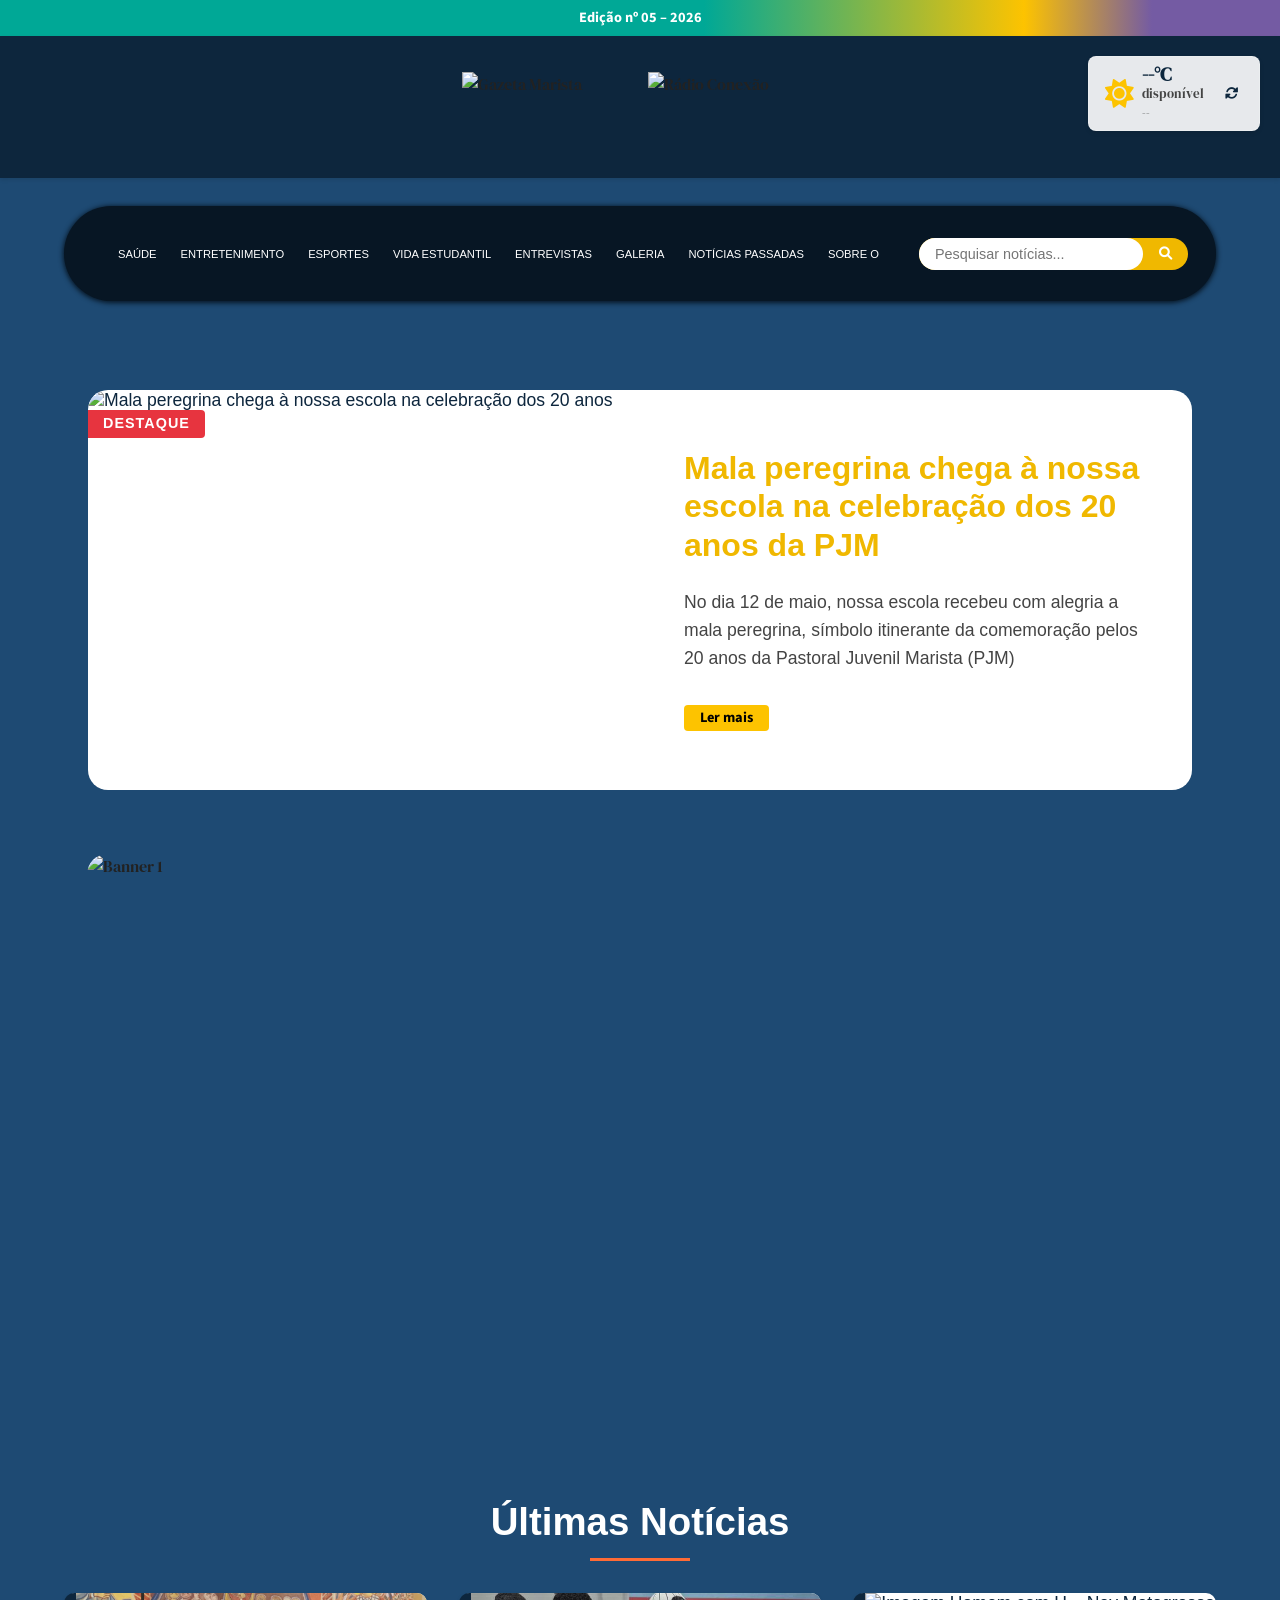
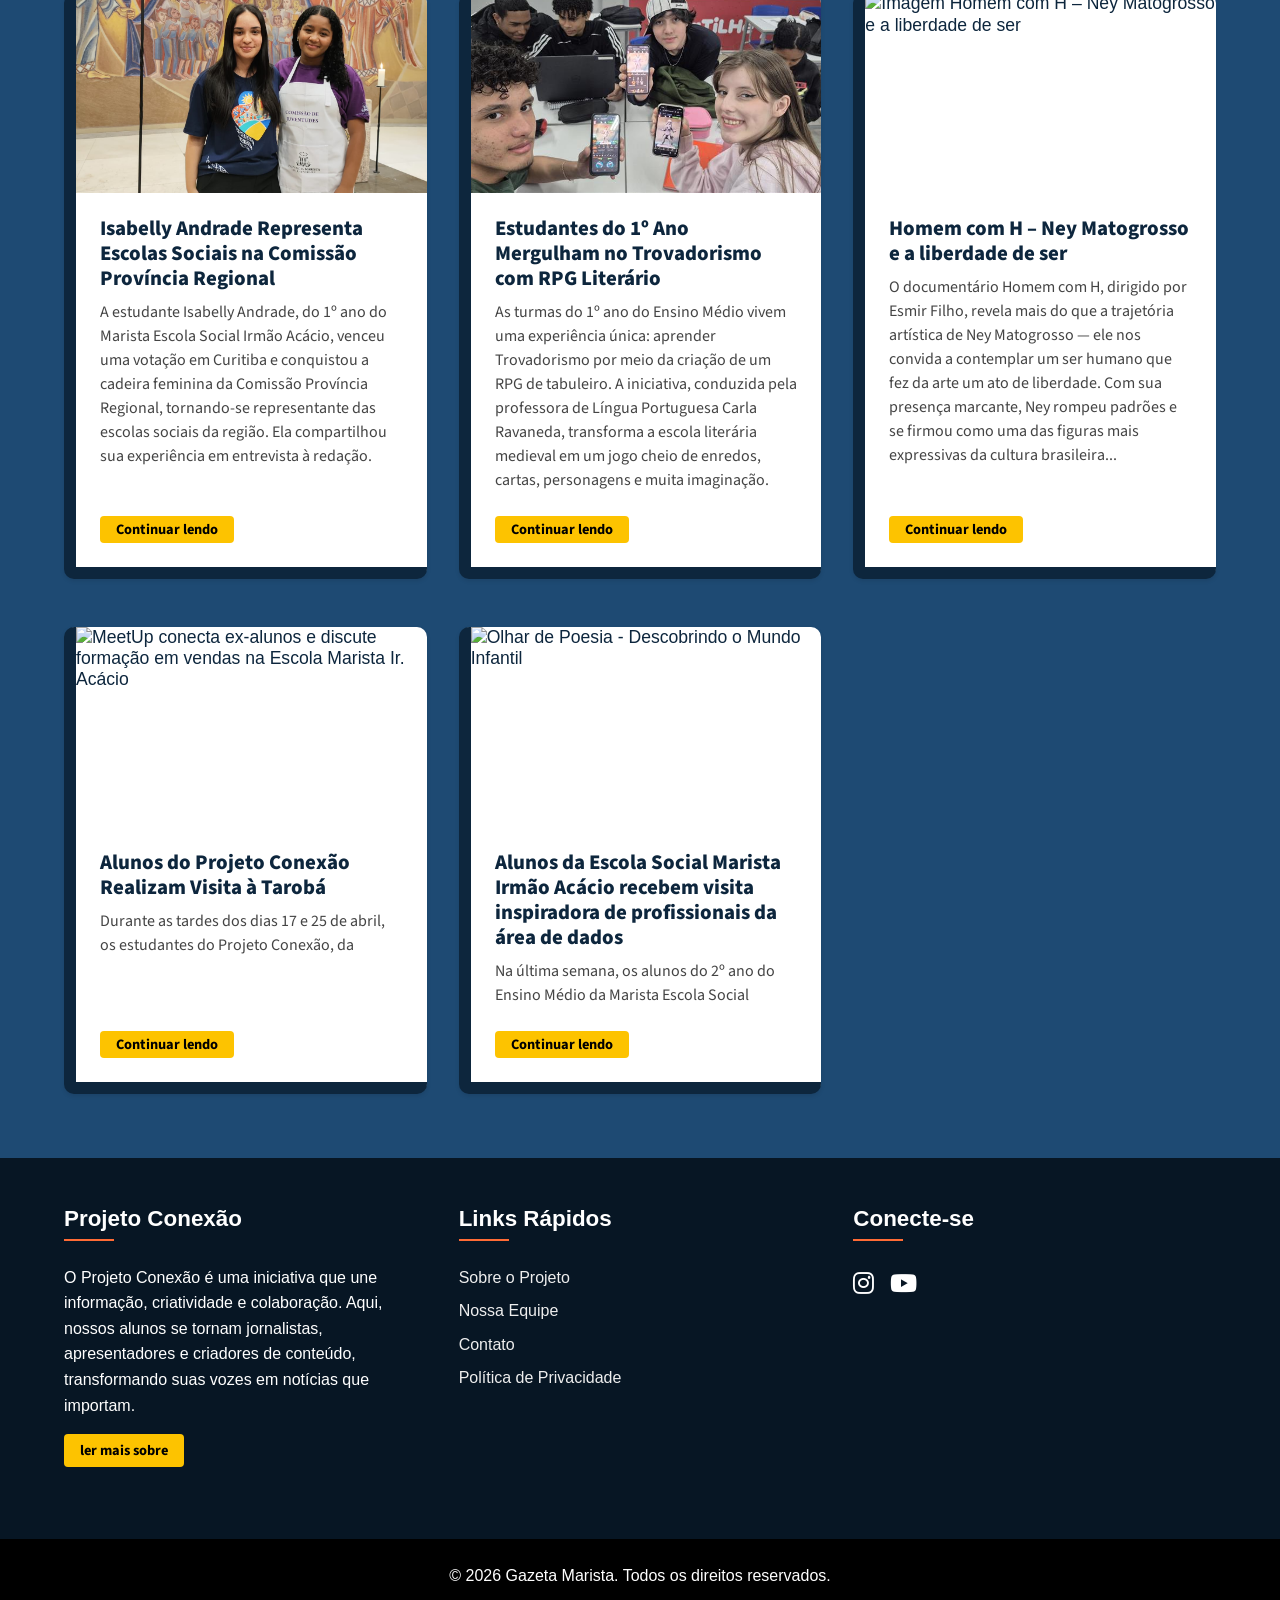
==== commit 87df9900: "Merge branch 'master' into master" ====
--- a/index.html
+++ b/index.html
@@ -9,7 +9,7 @@
     
     <!-- Scripts JavaScript -->
     <script defer src="assets/js/script.js"></script>
-    <script defer src="assets/js/galeia.js"></script>
+    <script defer src="assets/js/galeria.js"></script>
     
     <!-- Título da Página -->
     <title>Nova Gazeta Marista | Notícias da Escola</title>
@@ -76,9 +76,9 @@
     
     <nav class="navbar">
         <div class="nav-container">
+          
             <!-- Menu Desktop -->
             <div class="menu-container">
-                <button class="nav-arrow nav-arrow-left" aria-label="Scroll menu left">&#10094;</button>
                 <ul class="menu">
                     <li><a href="paginas/saude.html">Saúde</a></li>
                     <li><a href="paginas/entretenimento.html">Entretenimento</a></li>
@@ -89,7 +89,7 @@
                     <li><a href="paginas/recomendados.html">Notícias Passadas</a></li>
                     <li><a href="paginas/sobre.html">Sobre o Projeto</a></li>
                 </ul>
-                <button class="nav-arrow nav-arrow-right" aria-label="Scroll menu right">&#10095;</button>
+                
             </div>
 
             <!-- Barra de Pesquisa -->
@@ -160,8 +160,8 @@
                     <img src="assets/img/artigos/news-24.jpeg"
                         alt="Mala peregrina chega à nossa escola na celebração dos 20 anos da PJM">
                     <div class="headline-content">
-                        <h2>No dia 12 de maio, nossa escola recebeu com alegria a mala peregrina, símbolo itinerante</h2>
-                        <p>da comemoração pelos 20 anos da Pastoral Juvenil Marista (PJM). A mala veio da </p>
+                        <h2> Mala peregrina chega à nossa escola na celebração dos 20 anos da PJM </h2>
+                        <p>No dia 12 de maio, nossa escola recebeu com alegria a mala peregrina, símbolo itinerante da comemoração pelos 20 anos da Pastoral Juvenil Marista (PJM) </p>
                         <a href="assets/postis/vida13.html" class="read-more-btn">Ler mais</a>
                     </div>
                 </article>
@@ -187,6 +187,33 @@
             
             <!-- Grid de Notícias -->
             <div class="news-section">
+                <article class="news-card" data-keywords="Mariana: a mente por trás da celebração esportiva nos Jogos Escolares Marista">
+                    <img src="../assets/img/artigos/isabelly.jpeg"
+                        alt="Imagem de Mariana: a mente por trás da celebração esportiva nos Jogos Escolares Marista"
+                        class="news-image">
+                    <div class="news-card-content">
+                        <h3>Isabelly Andrade Representa Escolas Sociais na Comissão Província Regional</h3>
+                        <p>
+                            A estudante Isabelly Andrade, do 1º ano do Marista Escola Social Irmão Acácio, venceu uma votação em Curitiba e conquistou a cadeira feminina da Comissão Província Regional, tornando-se representante das escolas sociais da região. Ela compartilhou sua experiência em entrevista à redação.
+
+                        </p>
+                        <a href="../assets/postis/entrevista11.html" class="read-more-btn">Continuar lendo</a>
+                    </div>
+                </article>
+
+                <article class="news-card" data-keywords="Mariana: a mente por trás da celebração esportiva nos Jogos Escolares Marista">
+                    <img src="../assets/img/artigos/RPG.jpg"
+                        alt="Imagem de Mariana: a mente por trás da celebração esportiva nos Jogos Escolares Marista"
+                        class="news-image">
+                    <div class="news-card-content">
+                        <h3>Estudantes do 1º Ano Mergulham no Trovadorismo com RPG Literário</h3>
+                        <p>
+                            As turmas do 1º ano do Ensino Médio vivem uma experiência única: aprender Trovadorismo por meio da criação de um RPG de tabuleiro. A iniciativa, conduzida pela professora de Língua Portuguesa Carla Ravaneda, transforma a escola literária medieval em um jogo cheio de enredos, cartas, personagens e muita imaginação.
+                        </p>
+                        <a href="../assets/postis/entrevista10.html" class="read-more-btn">Continuar lendo</a>
+                    </div>
+                </article>
+                
                 <article class="news-card" data-keywords="Homem com H – Ney Matogrosso e a liberdade de ser">
                     <img src="assets/img/artigos/Homem com H.jpg"
                         alt="Imagem Homem com H – Ney Matogrosso e a liberdade de ser" class="news-image">
@@ -239,7 +266,7 @@
             <section class="footer-section">
                 <h3>Projeto Conexão</h3>
                 <p>O Projeto Conexão é uma iniciativa que une informação, criatividade e colaboração. Aqui, nossos alunos se tornam jornalistas, apresentadores e criadores de conteúdo, transformando suas vozes em notícias que importam.</p>
-                <button type="submit" class="newsletter-btn">leia mais sobre</button>
+                     <a href="sobre.html" class="read-more-btn">ler mais sobre </a>
             </section>
 
             <!-- Links Rápidos -->
@@ -257,7 +284,7 @@
             <section class="footer-section">
                 <h3>Conecte-se</h3>
                 <div class="social-icons">
-                    <a href="https://instagram.com" aria-label="Instagram"><i class="fab fa-inst    agram"></i></a>
+                    <a href="https://www.instagram.com/maristairacacio/" aria-label="Instagram"><i class="fab fa-instagram"></i></a>
                     <a href="https://youtube.com" aria-label="YouTube"><i class="fab fa-youtube"></i></a>
                 </div>
             </section>
@@ -272,46 +299,5 @@
     <div id="loadingOverlay" class="loading-overlay">
         <div class="loading-spinner"></div>
     </div>
-
-    <!-- Barra Lateral Informativa -->
-    <div class="info-sidebar">
-        <button class="sidebar-toggle" aria-label="Abrir informações da equipe">
-            <img src="assets/img/decorativos/barra-lateral.png" alt="Ícone da equipe" class="sidebar-icon">
-        </button>
-        <div class="sidebar-content">
-            <div class="sidebar-header">
-                <h3>Equipe Responsável</h3>
-                <button class="sidebar-close" aria-label="Fechar barra lateral">
-                    <i class="fas fa-times"></i>
-                </button>
-            </div>
-
-            <div class="sidebar-section">
-                <h4><i class="fas fa-chalkboard-teacher"></i> Professores Responsáveis</h4>
-                <ul>
-                    <li>Prof. Carla Maria do Carmo Ravaneda de Antonio</li>
-                    <li>Prof. Heloisa Souza Barbosa</li>
-                    <li>Prof. Symon Pereira de Morais</li>
-                </ul>
-            </div>
-
-            <div class="sidebar-section">
-                <h4><i class="fas fa-code"></i> Equipe de Programação</h4>
-                <ul>
-                    <li>Felipe da Silva Gonçalves</li>
-                    <li>Samuel Lima Do Amaral</li>
-                    <li>Chrystian de Almeida Silva</li>
-                    <li>Emanuel Pereira da Silva</li>
-                    <li>Alexandre Mario Costa Gurgel</li>
-                    <li>Heitor Oliveira Almeida</li>
-                </ul>
-            </div>
-
-            <div class="sidebar-section">
-                <h4><i class="fas fa-info-circle"></i> Sobre o Projeto</h4>
-                <p>Somos a equipe responsável pelo site da Gazeta Marista. Cuidamos da seleção, edição e publicação de todo o conteúdo que você vê por aqui. Com a orientação dos professores.</p>
-            </div>
-        </div>
-    </div>
 </body>
 </html>
--- a/assets/css/primcipal.css
+++ b/assets/css/primcipal.css
@@ -16,7 +16,6 @@
     margin: 0;
     padding: 0;
     box-sizing: border-box;
-
 }
 
 /**
@@ -134,8 +133,6 @@
     color: var(--primary-dark);
 }
 
-
-
 h1 {
     font-size: clamp(1.6rem, 2.4rem, 2.8rem);
 }
@@ -150,19 +147,19 @@
 
 h4,
 article {
-    font-size: (0.8rem, 1.1rem, 1.6rem);
+    font-size: clamp(0.8rem, 1.1rem, 1.6rem);
 }
 
 p,
 ul,
-il {
-    font-size: (0.7em, 1rem, 1.3rem);
+li {
+    font-size: clamp(0.7rem, 1rem, 1.3rem);
 }
 
 /* Parágrafos e links */
 p,
 ul,
-il {
+li {
     margin-bottom: var(--space-sm);
     font-family: "source-sans-pro", sans-serif;
     font-weight: 400;
@@ -186,13 +183,13 @@
 }
 
 #pagina-sobre h1,
-h2,
-h3,
-h4,
-p,
-b,
-li,
-ul {
+#pagina-sobre h2,
+#pagina-sobre h3,
+#pagina-sobre h4,
+#pagina-sobre p,
+#pagina-sobre b,
+#pagina-sobre li,
+#pagina-sobre ul {
     margin-bottom: 0px;
     font-family: var(--font-sans);
     color: #fefefefe;
@@ -203,7 +200,6 @@
     padding: 0px 100px 0px 100px;
 }
 
-
 #pagina-sobre .header {
     height: 5vh;
 }
@@ -211,7 +207,6 @@
 #pagina-sobre .logo-container {
     height: fit-content;
     padding: 0;
-
 }
 
 #pagina-sobre .header h3 {
@@ -238,7 +233,6 @@
     z-index: 0;
 }
 
-
 .text-banner img {
     max-width: 200px;
     width: 90%;
@@ -254,13 +248,13 @@
     height: 100%;
     width: 100%;
     z-index: 1;
-
-    b {
-        font-family: var(--font-sans);
-        font-size: 1rem;
-        color: var(--light-gray);
-        text-align: center;
-    }
+}
+
+#pagina-sobre .text-banner b {
+    font-family: var(--font-sans);
+    font-size: 1rem;
+    color: var(--light-gray);
+    text-align: center;
 }
 
 /* =================================================================== */
@@ -305,8 +299,6 @@
     align-content: center;
 }
 
-
-
 .left-text-sobre {
     flex: 3;
     width: 500px;
@@ -323,13 +315,11 @@
     align-items: left;
     justify-content: space-between;
     gap: 10px;
-
-    img {
-        width: fit-content;
-    }
-}
-
-
+}
+
+#pagina-sobre .header-sobre img {
+    width: fit-content;
+}
 
 #pagina-sobre #sobre .conteudo {
     text-align: justify;
@@ -337,7 +327,6 @@
     font-size: 1.13rem;
     font-weight: normal;
     color: var(--light-gray);
-
 }
 
 /* =================================================================== */
@@ -377,14 +366,12 @@
     color: var(--secondary-color);
     transition: 0.3s ease;
     cursor: pointer;
-
-    b {
-
-        color: var(--secondary-color);
-        transition: 0.3s ease;
-        cursor: pointer;
-    }
-
+}
+
+.list-indice p:hover b {
+    color: var(--secondary-color);
+    transition: 0.3s ease;
+    cursor: pointer;
 }
 
 .list-indice b {
@@ -406,7 +393,6 @@
 
 /* =================================================================== */
 /* SEÇÃO SETORES CONEXÃO  */
-
 
 /* Titulo Setores Conexão */
 .title-projeto {
@@ -445,7 +431,6 @@
     transition: 0.3s ease;
 }
 
-
 /* Personaliza imagem de fundo do card  */
 .card-item .conteudo {
     display: flex;
@@ -524,16 +509,14 @@
     transition: 0.3s ease;
     transform: translateY(3px);
     box-shadow: 0px 0px 20px rgba(0, 0, 0, 0.5);
-
-    .desc-projeto {
-        opacity: 100%;
-        background-color: rgb(34, 34, 34, 0.6);
-        transition: 0.3s ease-in-out;
-        opacity: 100%;
-    }
-}
-
-
+}
+
+.card-item:hover .desc-projeto {
+    opacity: 100%;
+    background-color: rgb(34, 34, 34, 0.6);
+    transition: 0.3s ease-in-out;
+    opacity: 100%;
+}
 
 /* =================================================================== */
 /* SEÇÃO IDEALIZAÇÃO  */
@@ -552,18 +535,16 @@
     display: flex;
     flex-direction: column;
     gap: 10px;
-
-    img {
-        width: fit-content;
-    }
+}
+
+.header-idealizacao img {
+    width: fit-content;
 }
 
 .box-conteudo {
     display: flex;
     align-items: center;
 }
-
-
 
 /* bloco esquerdo do conteúdo da seção de idealização  */
 #idealizacao .left-card {
@@ -582,7 +563,6 @@
 #idealizacao .center-img {
     width: fit-content;
 }
-
 
 /* bloco direito do conteúdo da seção de idealização  */
 #idealizacao .right-card {
@@ -607,16 +587,15 @@
     align-items: center;
     justify-content: right;
     gap: 20px;
-
-    img {
-        width: 100px;
-        max-width: 90%;
-    }
+}
+
+.right-card .header-card img {
+    width: 100px;
+    max-width: 90%;
 }
 
 .right-card .conteudo-card {
     text-align: center;
-
 }
 
 /* =================================================================== */
@@ -629,7 +608,6 @@
     margin-right: -100px;
     padding: 50px 100px 50px 100px;
     background-color: var(--background-dark);
-
     display: flex;
     align-items: first baseline;
     justify-content: space-between;
@@ -822,12 +800,12 @@
 
 .timeline__event__description {
     flex-basis: 60%;
-
-    p {
-        font-size: 16px;
-        font-family: var(--font-sans);
-        font-weight: lighter;
-    }
+}
+
+.timeline__event__description p {
+    font-size: 16px;
+    font-family: var(--font-sans);
+    font-weight: lighter;
 }
 
 .timeline__event--type2:after {
@@ -888,7 +866,6 @@
 .timeline__event:last-child .timeline__event__icon:before {
     content: none;
 }
-
 
 .timeline__event--type4:after {
     background: var(--secondary-color);
@@ -988,7 +965,6 @@
     align-items: center;
     justify-content: center;
     padding: 50px;
-
 }
 
 .box-logo img {
@@ -1008,14 +984,13 @@
 
 .header-metodologia {
     padding: 20px 0px 20px 0px;
-
     display: flex;
     flex-direction: column;
     gap: 10px;
-
-    img {
-        width: fit-content;
-    }
+}
+
+.header-metodologia img {
+    width: fit-content;
 }
 
 .grid-items {
@@ -1034,15 +1009,12 @@
     padding: 24px;
     background-color: var(--background-dark);
     border-radius: 12px;
-
 }
 
 .grid-items .item:hover {
     box-shadow: 0px 0px 10px var(--primary-dark);
     transition: 0.3s ease-in;
-
-}
-
+}
 
 .grid-items .header-item {
     display: flex;
@@ -1051,7 +1023,6 @@
     padding-bottom: 10px;
 }
 
-
 .grid-items .header-item h3 {
     color: var(--secondary-color);
 }
@@ -1064,22 +1035,17 @@
 .grid-items .description-item b {
     font-size: 14px;
 }
-
 
 /* =================================================================== */
 /* SEÇÃO IMPACTO  */
 #impacto {
     padding-top: 50px;
     padding-bottom: 50px;
-
-}
-
-.line-img {
-    img {
-        width: 100%;
-        height: fit-content;
-    }
-
+}
+
+.line-img img {
+    width: 100%;
+    height: fit-content;
 }
 
 .list-impacto {
@@ -1117,11 +1083,10 @@
     text-align: justify;
     margin-bottom: 20px;
     margin-top: 20px;
-
-    p {
-
-        font-weight: 200;
-    }
+}
+
+.conteudo-card p {
+    font-weight: 200;
 }
 
 .card-impacto footer {
@@ -1136,10 +1101,10 @@
     flex-direction: column;
     gap: 2px;
     width: 290px;
-
-    b {
-        font-size: 14px;
-    }
+}
+
+.link-card b {
+    font-size: 14px;
 }
 
 .link-card header {
@@ -1169,16 +1134,13 @@
     margin-bottom: var(--space-lg);
     position: relative;
     padding-bottom: var(--space-sm);
-    /* Correção: Aplicando a fonte DM Serif Display */
     font-family: var(--font-serif);
 }
 
 /* 2. Links do Menu de Navegação (Navbar) */
 .menu {
-    /* Correção: Usando a variável de fonte e definindo o peso como 'bold' */
     font-family: var(--font-sans);
     font-weight: 700;
-    /* 700 é o valor para 'bold' */
     font-style: normal;
     display: flex;
     list-style: none;
@@ -1192,10 +1154,8 @@
     color: var(--primary-dark);
     margin-bottom: var(--space-xs);
     font-size: 1.3rem;
-    /* Correção: Usando a variável de fonte e definindo o peso como 'bold' */
     font-family: var(--font-sans);
     font-weight: 700;
-    /* 700 é o valor para 'bold' */
 }
 
 /* 4. Texto (parágrafo) dos Cards de Notícias */
@@ -1205,16 +1165,14 @@
     flex-grow: 1;
     font-size: 1rem;
     line-height: 1.5;
-    /* Correção: Garantindo a fonte e o peso corretos (regular) */
     font-family: var(--font-sans);
     font-weight: 400;
-    /* 400 é o valor para 'regular' */
 }
 
 /* 5. Botões (Ex: "Continuar lendo") */
 .read-more-btn {
     display: inline-block;
-    padding: var(--space-xs) var(--space-sm);
+    padding: 0.3rem var(--space-sm);
     background-color: var(--primary-color);
     color: #000;
     border-radius: var(--border-radius);
@@ -1222,13 +1180,16 @@
     transition: all var(--transition-normal);
     align-self: flex-start;
     font-size: 0.9rem;
-    /* Correção: Usando a variável de fonte e definindo o peso como 'bold' */
     font-family: var(--font-sans);
     font-weight: 700;
-    /* 700 é o valor para 'bold' */
     font-style: normal;
 }
 
+.read-more-btn:hover {
+    background-color: var(--primary-light);
+    color: var(--light-gray);
+    transform: translateX(5px);
+}
 
 /* ==============================================
    LAYOUT PRINCIPAL
@@ -1241,8 +1202,9 @@
  */
 .header {
     background-color: var(--primary-dark);
-    padding: var(--space-sm) 0;
+    padding: 20px 10px;
     box-shadow: var(--shadow-sm);
+    position: relative;
 }
 
 .navbar {
@@ -1250,6 +1212,7 @@
     top: 0;
     z-index: 1000;
     margin: 0 5% 0 5%;
+    padding: 20px 0px;
 }
 
 .nav-container {
@@ -1259,11 +1222,12 @@
     display: flex;
     justify-content: space-between;
     align-items: center;
+    align-self: flex-end;
     max-width: auto;
-    margin: 0 auto 5% auto;
-    padding: 1% 6% 1% 2%;
+    margin: 0 auto 2.5% auto;
+    padding: 2px 28px;
     gap: 1rem;
-    top: 1rem;
+    top: 0.5rem;
     box-shadow: #071624 0px 1px 5px 1px;
 }
 
@@ -1272,25 +1236,33 @@
     overflow-x: auto;
     scroll-behavior: smooth;
     -ms-overflow-style: none;
-    /* IE and Edge */
     scrollbar-width: none;
-    /* Firefox */
+    flex-grow: 1;
+    display: flex;
+    align-items: center;
+    overflow: hidden;
+    padding: 2px 24px;
 }
 
 .menu-container::-webkit-scrollbar {
     display: none;
-    /* Chrome, Safari, Opera */
 }
 
 .menu {
-    font-family: "source-sans-pro", sans-serif;
-    font-weight: 700;
-    font-style: normal;
     display: flex;
     list-style: none;
     gap: var(--space-md);
-    padding: var(--space-sm) 0;
+    padding: 0px 2px;
     width: max-content;
+    overflow-x: auto;
+    scroll-behavior: smooth;
+    scrollbar-width: none;
+    -ms-overflow-style: none;
+    margin-top: 30px;
+}
+
+.menu::-webkit-scrollbar {
+    display: none;
 }
 
 .nav-arrow {
@@ -1306,6 +1278,7 @@
     cursor: pointer;
     z-index: 1;
     transition: all 0.3s ease;
+    flex-shrink: 0;
 }
 
 .nav-arrow:hover {
@@ -1321,7 +1294,6 @@
     margin-left: 10px;
 }
 
-/* Esconder setas quando não for necessário */
 .nav-arrow.hidden {
     visibility: hidden;
     opacity: 0;
@@ -1431,12 +1403,6 @@
    LOGOTIPOS
    ============================================== */
 
-/**
- * Container de logos
- * - Layout flexível
- * - Centralização
- * - Responsivo
- */
 .logo-container {
     display: flex;
     justify-content: center;
@@ -1445,7 +1411,6 @@
     padding: 1rem;
     background-color: var(--primary-dark);
     flex-wrap: wrap;
-
 }
 
 .logo-icone {
@@ -1455,18 +1420,6 @@
     transition: transform var(--transition-normal);
 }
 
-
-
-/* Separador visual entre logos */
-.logo-icone:not(:last-child)::after {
-    content: "";
-    display: inline-block;
-    height: 60%;
-    width: 1px;
-    background-color: rgba(255, 255, 255, 0.3);
-    margin-left: 1rem;
-}
-
 .logo-icone:hover {
     transform: scale(1.05);
 }
@@ -1474,66 +1427,6 @@
 /* ==============================================
    MENU DE NAVEGAÇÃO
    ============================================== */
-
-/**
- * Menu principal
- * - Layout flexível
- * - Estilos para itens
- * - Efeitos hover
- */
-
-
-.menu-container {
-    display: flex;
-    align-items: center;
-    flex-grow: 1;
-    position: relative;
-    overflow: hidden;
-}
-
-.menu {
-    display: flex;
-    list-style: none;
-    gap: var(--space-md);
-    padding: var(--space-sm) 0;
-    margin: 0 var(--space-sm);
-    overflow-x: auto;
-    scroll-behavior: smooth;
-    -webkit-overflow-scrolling: touch;
-    scrollbar-width: none;
-    flex: 1;
-}
-
-.menu::-webkit-scrollbar {
-    display: none;
-}
-
-.nav-arrow {
-    background: var(--primary-dark);
-    color: white;
-    border: none;
-    width: 30px;
-    height: 30px;
-    border-radius: 50%;
-    display: flex;
-    align-items: center;
-    justify-content: center;
-    cursor: pointer;
-    z-index: 1;
-    transition: all 0.3s ease;
-    flex-shrink: 0;
-}
-
-.nav-arrow:hover {
-    background: var(--primary-light);
-    transform: scale(1.1);
-}
-
-.nav-arrow.hidden {
-    visibility: hidden;
-    opacity: 0;
-    pointer-events: none;
-}
 
 .menu li a {
     color: var(--white);
@@ -1542,9 +1435,9 @@
     font-size: 0.7rem;
     padding: var(--space-xs) 0;
     position: relative;
-}
-
-/* Efeito hover para links do menu */
+    white-space: nowrap;
+}
+
 .menu li a::after {
     content: '';
     position: absolute;
@@ -1564,19 +1457,13 @@
    BARRA DE PESQUISA
    ============================================== */
 
-/**
- * Barra de pesquisa desktop
- * - Layout flexível            
- * - Transições suaves
- * - Foco estilizado
- */
 .search-container {
     display: flex;
     align-items: center;
     justify-content: center;
     background-color: #f0b800;
     border-radius: 20px;
-
+    flex-shrink: 0;
 }
 
 .search-container input {
@@ -1585,13 +1472,15 @@
     border-radius: 20px;
     font-size: 0.9rem;
     width: 14rem;
-    height: 32px !important;
+    height: 32px;
     transition: width var(--transition-normal);
+    background: #fff;
+    color: var(--dark-gray);
 }
 
 .search-container input:focus {
     outline: 2px solid var(--primary-light);
-    width: 300px;
+    width: 250px;
 }
 
 .search-container button {
@@ -1604,17 +1493,10 @@
     transition: background-color var(--transition-normal);
 }
 
-
-
 /* ==============================================
    MENU MOBILE
    ============================================== */
 
-/**
- * Botão do menu mobile
- * - Escondido por padrão
- * - Estilização simples
- */
 .mobile-menu-btn {
     display: none;
     background: none;
@@ -1623,13 +1505,8 @@
     font-size: 1.5rem;
     cursor: pointer;
     padding: var(--space-xs);
-}
-
-/**
- * Menu mobile
- * - Animação de abertura/fechamento
- * - Estilos para itens
- */
+    z-index: 1001;
+}
 
 .mobile-menu {
     max-height: 0;
@@ -1637,13 +1514,17 @@
     background-color: var(--medium-gray);
     transition: max-height var(--transition-normal);
     touch-action: manipulation;
-    /* Adicione esta linha */
+    position: absolute;
+    top: 100%;
+    left: 0;
+    right: 0;
+    margin: 0 5%;
+    border-radius: 0 0 15px 15px;
 }
 
 .mobile-menu.active {
     max-height: 100vh;
     overflow-y: auto;
-    /* Permite scroll apenas no menu */
 }
 
 .mobile-menu ul {
@@ -1656,7 +1537,7 @@
 }
 
 .mobile-menu a {
-    color: var(--white) !important;
+    color: var(--white);
     display: block;
     padding: var(--space-xs) 0;
     opacity: 0.9;
@@ -1667,7 +1548,6 @@
     opacity: 1;
 }
 
-/* Barra de pesquisa mobile */
 .mobile-search {
     padding: 0 var(--space-md) var(--space-md);
     display: flex;
@@ -1692,15 +1572,9 @@
    CONTEÚDO PRINCIPAL
    ============================================== */
 
-/**
- * Container de conteúdo
- * - Largura máxima
- * - Centralização
- * - Espaçamento interno
- */
 .banner-principal {
     margin: 2%;
-    aspect-ratio: 1920/1080;
+    aspect-ratio: 16/9;
     overflow: hidden;
     border-radius: 20px;
 }
@@ -1728,18 +1602,12 @@
     z-index: 1;
 }
 
-
 .content {
     max-width: 1200px;
     margin: var(--space-xl) auto;
     padding: 0 var(--space-md);
 }
 
-/**
- * Títulos de seção
- * - Centralizados
- * - Efeito decorativo
- */
 .section-title {
     text-align: center;
     margin-bottom: var(--space-lg);
@@ -1756,82 +1624,21 @@
     width: 100px;
     height: 3px;
     background-color: var(--secondary-color);
-
-}
-
-@media (max-width: 992px) {
-
-    /* Esconde menu e busca desktop */
-    .menu {
-        display: none;
-    }
-
-    .search-container {
-        position: absolute;
-    }
-
-    .nav-container {
-        top: 1rem;
-    }
-
-    /* Mostra botão mobile */
-    .mobile-menu-btn {
-        display: block;
-    }
-
-    /* Ajusta grid de notícias */
-    .news-section {
-        grid-template-columns: 1fr;
-    }
-
-    /* Ajusta footer */
-    .footer-container {
-        grid-template-columns: 1fr;
-    }
-
-    /* Ajustes para logos */
-    .logo-container {
-        flex-direction: column;
-        gap: 0.5rem;
-    }
-
-    .logo-icone {
-        height: 60px;
-    }
-
-    .logo-icone:not(:last-child)::after {
-        display: none;
-    }
-}
-
-
+}
 
 /* ==============================================
    CARDS DE NOTÍCIAS
    ============================================== */
 
-/**
- * Grid de notícias
- * - Layout responsivo
- * - Gap consistente
- */
 .news-section {
     display: grid;
     grid-template-columns: repeat(auto-fill, minmax(300px, 1fr));
     gap: var(--space-lg);
     margin-top: var(--space-lg);
-
-}
-
-/**
- * Cards individuais
- * - Efeitos hover
- * - Layout flexível
- * - Bordas decorativas
- */
+}
+
 .news-card {
     background-color: var(--white);
-    border-radius: var(--border-radius-lg);
     overflow: hidden;
     box-shadow: var(--shadow-sm);
     transition: transform var(--transition-normal), box-shadow var(--transition-normal);
@@ -1840,7 +1647,6 @@
     border-bottom: 12px solid #0D263D;
     border-left: 12px solid #0D263D;
     border-radius: 10px;
-
 }
 
 .news-card:hover {
@@ -1861,14 +1667,12 @@
     display: flex;
     flex-direction: column;
     border-radius: 10px;
-
 }
 
 .news-card h3 {
     color: var(--primary-dark);
     margin-bottom: var(--space-xs);
     font-size: 1.3rem;
-
 }
 
 .news-card p {
@@ -1877,30 +1681,6 @@
     flex-grow: 1;
     font-size: 1rem;
     line-height: 1.5;
-
-
-}
-
-.read-more-btn {
-    display: inline-block;
-    padding: var(--space-xs) var(--space-sm);
-    background-color: var(--primary-color);
-    color: #000;
-    border-radius: var(--border-radius);
-    text-align: center;
-    transition: all var(--transition-normal);
-    align-self: flex-start;
-    font-size: 0.9rem;
-    font-family: "source-sans-pro", sans-serif;
-    font-weight: 400;
-    font-style: normal;
-
-}
-
-.read-more-btn:hover {
-    background-color: var(--primary-light);
-    color: var(--light-gray);
-    transform: translateX(5px);
 }
 
 /* ==============================================
@@ -1982,29 +1762,6 @@
     padding-left: 5px;
 }
 
-.newsletter-form input {
-    width: 100%;
-    padding: var(--space-xs);
-    margin-bottom: var(--space-xs);
-    border: none;
-    border-radius: var(--border-radius);
-}
-
-.newsletter-btn {
-    width: 100%;
-    padding: var(--space-xs);
-    background-color: var(--primary-color);
-    color: var(--white);
-    border: none;
-    border-radius: var(--border-radius);
-    cursor: pointer;
-    transition: background-color var(--transition-normal);
-}
-
-.newsletter-btn:hover {
-    background-color: var(--primary-light);
-}
-
 .social-icons {
     display: flex;
     gap: var(--space-sm);
@@ -2029,7 +1786,7 @@
 }
 
 /* ==============================================
-   ANIMAÇÕES
+   ANIMAÇÕES E UTILITÁRIOS
    ============================================== */
 
 @keyframes fadeIn {
@@ -2037,7 +1794,6 @@
         opacity: 0;
         transform: translateY(10px);
     }
-
     to {
         opacity: 1;
         transform: translateY(0);
@@ -2050,109 +1806,16 @@
 
 @keyframes spin {
     to {
-        transform: translate(-50%, -50%) rotate(360deg);
-    }
-}
-
-/* ==============================================
-   UTILITÁRIOS
-   ============================================== */
+        transform: rotate(360deg);
+    }
+}
 
 .hidden {
     display: none !important;
 }
 
-.loading {
-    position: relative;
-}
-
-.loading::after {
-    content: '';
-    position: absolute;
-    top: 50%;
-    left: 50%;
-    transform: translate(-50%, -50%);
-    width: 20px;
-    height: 20px;
-    border: 3px solid rgba(255, 255, 255, 0.3);
-    border-top-color: var(--white);
-    border-radius: 50%;
-    animation: spin 1s linear infinite;
-}
-
 /* ==============================================
-   RESPONSIVIDADE
-   ============================================== */
-
-@media (max-width: 992px) {
-    .news-section {
-        grid-template-columns: repeat(2, 1fr);
-    }
-}
-
-@media (max-width: 768px) {
-
-    /* Esconde menu e busca desktop */
-    .menu {
-        display: none;
-    }
-
-
-    /* Mostra botão mobile */
-    .mobile-menu-btn {
-        display: block;
-    }
-
-    /* Ajusta grid de notícias */
-    .news-section {
-        grid-template-columns: 1fr;
-    }
-
-    /* Ajusta footer */
-    .footer-container {
-        grid-template-columns: 1fr;
-    }
-
-    /* Ajustes para logos */
-    .logo-container {
-        flex-direction: column;
-        gap: 0.5rem;
-    }
-
-    .logo-icone {
-        height: 60px;
-    }
-
-    .logo-icone:not(:last-child)::after {
-        display: none;
-    }
-}
-
-@media (max-width: 576px) {
-
-    .search-container input {
-        width: 10rem;
-    }
-
-    .content {
-        padding: 0 var(--space-sm);
-    }
-
-    h1 {
-        font-size: 2rem;
-    }
-
-    .nav-arrow {
-        display: none;
-    }
-
-    .menu-container {
-        width: 100%;
-    }
-}
-
-/* ==============================================
-   TELA DE CARREGAMENTO PERSONALIZADA
+   TELA DE CARREGAMENTO
    ============================================== */
 
 .loading-screen {
@@ -2211,49 +1874,20 @@
     opacity: 0;
 }
 
-.square-loader div:nth-child(1) {
-    animation-delay: 0.1s;
-}
-
-.square-loader div:nth-child(2) {
-    animation-delay: 0.3s;
-}
-
-.square-loader div:nth-child(3) {
-    animation-delay: 0.5s;
-}
-
-.square-loader div:nth-child(4) {
-    animation-delay: 0.7s;
-}
-
-.square-loader div:nth-child(5) {
-    animation-delay: 0.9s;
-}
+.square-loader div:nth-child(1) { animation-delay: 0.1s; }
+.square-loader div:nth-child(2) { animation-delay: 0.3s; }
+.square-loader div:nth-child(3) { animation-delay: 0.5s; }
+.square-loader div:nth-child(4) { animation-delay: 0.7s; }
+.square-loader div:nth-child(5) { animation-delay: 0.9s; }
 
 @keyframes pulse {
-
-    0%,
-    100% {
+    0%, 100% {
         transform: scale(0.8);
         opacity: 0.5;
     }
-
     50% {
         transform: scale(1.2);
         opacity: 1;
-    }
-}
-
-@keyframes fadeIn {
-    from {
-        opacity: 0;
-        transform: translateY(20px);
-    }
-
-    to {
-        opacity: 1;
-        transform: translateY(0);
     }
 }
 
@@ -2272,12 +1906,6 @@
 }
 
 /* Estilos para a manchete principal */
-.featured-news {
-    margin: var(--space-xl) auto;
-    max-width: 1200px;
-    padding: 0 var(--space-md);
-}
-
 .headline-container {
     width: 100%;
     margin-bottom: var(--space-lg);
@@ -2289,75 +1917,7 @@
     display: grid;
     grid-template-columns: 1fr 1fr;
     gap: var(--space-md);
-    border-radius: var(--border-radius-lg);
     overflow: hidden;
-
-
-}
-
-.headline-card h2 {
-    color: #f0b800 !important;
-}
-
-
-
-.headline-card img {
-    width: 100%;
-    height: 400px;
-    object-fit: cover;
-    display: block;
-}
-
-.headline-content {
-    padding: var(--space-lg);
-    display: flex;
-    flex-direction: column;
-    justify-content: center;
-}
-
-.headline-content h2 {
-    font-size: 2rem;
-    color: var(--primary-dark);
-    margin-bottom: var(--space-md);
-}
-
-.headline-content p {
-    font-size: 1.1rem;
-    line-height: 1.6;
-    color: var(--medium-gray);
-    margin-bottom: var(--space-lg);
-}
-
-/* Responsividade */
-@media (max-width: 768px) {
-    tittle-dobra-1-direita {
-        font-size: 50px !important;
-    }
-
-    .btn-custom {
-        align-items: center;
-        justify-content: center;
-    }
-
-    .headline-card {
-        grid-template-columns: 1fr;
-    }
-
-    .headline-card img {
-        height: 250px;
-    }
-
-    .headline-content {
-        padding: var(--space-md);
-    }
-
-    .headline-content h2 {
-        font-size: 1.5rem;
-    }
-}
-
-/* Adicione ao CSS existente */
-.headline-card {
     position: relative;
 }
 
@@ -2377,6 +1937,37 @@
     z-index: 1;
 }
 
+.headline-card h2 {
+    color: #f0b800 !important;
+}
+
+.headline-card img {
+    width: 100%;
+    height: 400px;
+    object-fit: cover;
+    display: block;
+}
+
+.headline-content {
+    padding: var(--space-lg);
+    display: flex;
+    flex-direction: column;
+    justify-content: center;
+}
+
+.headline-content h2 {
+    font-size: 2rem;
+    color: var(--primary-dark);
+    margin-bottom: var(--space-md);
+}
+
+.headline-content p {
+    font-size: 1.1rem;
+    line-height: 1.6;
+    color: var(--medium-gray);
+    margin-bottom: var(--space-lg);
+}
+
 /* ==============================================
    WIDGET DE CLIMA
    ============================================== */
@@ -2453,17 +2044,8 @@
     animation: spin 1s linear infinite;
 }
 
-@media (max-width: 768px) {
-    .weather-widget {
-        position: static;
-        margin: var(--space-sm) auto;
-        width: fit-content;
-        background-color: var(--white);
-    }
-}
-
 /* ==============================================
-   BARRA LATERAL INFORMATIVA
+   OUTROS ESTILOS
    ============================================== */
 
 .info-sidebar {
@@ -2488,97 +2070,7 @@
     justify-content: center;
     padding: 0;
     margin-right: 0px;
-    /* Espaço da barra de pesquisa */
     transition: all var(--transition-fast);
-}
-
-.sidebar-toggle:hover {
-    background-color: var(--primary-light);
-    transform: scale(1.1);
-}
-
-.sidebar-icon {
-    width: 30px;
-    height: 30px;
-    object-fit: contain;
-}
-
-.sidebar-content {
-    position: absolute;
-    right: -320px;
-    top: 0;
-    width: 300px;
-    background-color: var(--white);
-    box-shadow: -5px 0 15px rgba(0, 0, 0, 0.1);
-    border-radius: var(--border-radius-lg) 0 0 var(--border-radius-lg);
-    padding: var(--space-md);
-    transition: right var(--transition-normal);
-    max-height: 80vh;
-    overflow-y: auto;
-}
-
-.info-sidebar.open .sidebar-content {
-    right: 60px;
-    /* Posição ao lado do botão */
-}
-
-.sidebar-header {
-    display: flex;
-    justify-content: space-between;
-    align-items: center;
-    margin-bottom: var(--space-md);
-    padding-bottom: var(--space-sm);
-    border-bottom: 1px solid var(--light-gray);
-}
-
-.sidebar-header h3 {
-    color: var(--primary-dark);
-    margin: 0;
-    font-size: 1.2rem;
-}
-
-.sidebar-close {
-    background: none;
-    border: none;
-    color: var(--medium-gray);
-    font-size: 1.2rem;
-    cursor: pointer;
-    transition: color var(--transition-fast);
-}
-
-.sidebar-close:hover {
-    color: var(--secondary-color);
-}
-
-.sidebar-section {
-    margin-bottom: var(--space-md);
-}
-
-.sidebar-section h4 {
-    color: var(--primary-dark);
-    font-size: 1rem;
-    margin-bottom: var(--space-xs);
-    display: flex;
-    align-items: center;
-    gap: var(--space-xs);
-}
-
-.sidebar-section ul {
-    list-style: none;
-    padding-left: var(--space-sm);
-    margin-top: var(--space-xs);
-}
-
-.sidebar-section li {
-    margin-bottom: var(--space-xs);
-    font-size: 0.9rem;
-    color: var(--medium-gray);
-}
-
-.sidebar-section p {
-    font-size: 0.9rem;
-    color: var(--medium-gray);
-    line-height: 1.5;
 }
 
 .sidebar-footer {
@@ -2590,7 +2082,6 @@
    BARRA DE ROLAGEM PERSONALIZADA
    ============================================== */
 
-/* Para navegadores WebKit (Chrome, Safari, Edge) */
 ::-webkit-scrollbar {
     width: 10px;
     height: 10px;
@@ -2598,294 +2089,212 @@
 
 ::-webkit-scrollbar-track {
     background: var(--primary-dark);
-    /* Azul escuro */
     border-radius: 5px;
 }
 
 ::-webkit-scrollbar-thumb {
     background: var(--primary-color);
-    /* Amarelo */
     border-radius: 5px;
     border: 2px solid var(--primary-dark);
 }
 
 ::-webkit-scrollbar-thumb:hover {
     background: #f0b800;
-    /* Amarelo mais escuro no hover */
-}
-
-/* Para Firefox */
+}
+
 html {
     scrollbar-width: thin;
     scrollbar-color: var(--primary-color) var(--primary-dark);
 }
 
-.conteiner-sobre {
-    background: url("https://d335luupugsy2.cloudfront.net/cms/files/47031/1751658188/$ist5hzif79m"),
-        #1E4A73;
-    background-repeat: no-repeat;
-    background-position: right center;
-    background-size: contain;
-    height: max-content;
-    object-fit: contain;
-    z-index: 1;
-}
-
-.dobra-1-topo {
-    padding: 0 2% 0 2%;
+/* ==============================================
+   ESTILOS ADICIONAIS PARA LIGHTGALLERY
+   ============================================== */
+
+.lg-outer .lg-img-wrap {
+    padding: 20px;
+}
+
+.lg-actions .lg-next, 
+.lg-actions .lg-prev {
+    background-color: rgba(0, 0, 0, 0.7) !important;
+    width: 50px !important;
+    height: 50px !important;
+    border-radius: 50% !important;
+    display: flex !important;
+    align-items: center !important;
+    justify-content: center !important;
+}
+
+.lg-actions .lg-next:hover, 
+.lg-actions .lg-prev:hover {
+    background-color: var(--primary-color) !important;
+}
+
+.lg-toolbar {
+    background-color: rgba(0, 0, 0, 0.7) !important;
+}
+
+.lg-toolbar .lg-icon {
+    color: white !important;
+    background-color: transparent !important;
+    width: 40px !important;
+    height: 40px !important;
+    display: flex !important;
+    align-items: center !important;
+    justify-content: center !important;
+}
+
+.lg-toolbar .lg-close {
+    background-color: #e74c3c !important;
+    border-radius: 50% !important;
+}
+
+.lg-toolbar .lg-close:hover {
+    background-color: #c0392b !important;
+}
+
+/* Melhorias para a galeria */
+.gallery-item {
+    cursor: pointer;
+    transition: transform 0.3s ease;
+}
+
+.gallery-item:hover {
+    transform: scale(1.02);
+}
+
+/* Animações para a galeria */
+@keyframes galleryFadeIn {
+    from {
+        opacity: 0;
+        transform: translateY(20px);
+    }
+    to {
+        opacity: 1;
+        transform: translateY(0);
+    }
+}
+
+.gallery-card {
+    animation: galleryFadeIn 0.6s ease forwards;
+}
+
+/* Estilo para o botão do menu mobile */
+.mobile-menu-btn {
+    transition: transform 0.3s ease;
+}
+
+.mobile-menu-btn:hover {
+    transform: scale(1.1);
+}
+
+.mobile-menu-btn i {
+    font-size: 1.5rem;
+    width: 24px;
+    height: 24px;
     display: flex;
     align-items: center;
     justify-content: center;
-    z-index: -9;
-    overflow: visible;
-}
-
-.logo-conexao {
-    margin: 4%;
-    width: 300px;
-    height: 100%;
-}
-
-.txt-dobra-1 {
-    display: flex;
-    width: 100%;
-    color: #fff;
-    align-items: center;
-}
-
-.tittle-dobra-1-esquerda,
-.tittle-dobra-1-direita {
-    flex: 1;
-    padding: 2% 0% 0% 0%;
-}
-
-.tittle-dobra-1-direita h2 {
-    font-size: 40px;
-    color: #f0b800;
-}
-
-.wrapper-text {
-    display: flex;
-    margin-bottom: 1%;
-    text-align: justify;
-}
-
-.txt-dobra-1-esquerda,
-.txt-dobra-1-direita {
-    font-size: 16px;
-    color: #fff;
-    flex: 1;
-    padding: 0 10% 0% 10%;
-}
-
-.txt-dobra-1-esquerda h2 {
-    font-size: 20px;
-}
-
-.txt-dobra-1-direita h2 {
-    font-size: 20px;
-}
-
-.img-dobra-1-direita img {
-    margin-left: 10%;
-    width: 40vw;
-    border-radius: 20px;
-    margin-top: -15%;
-}
-
-/* ======================================================================= */
-
-/* Adicione estas regras no final do seu CSS, na seção de responsividade */
-
+}
+
+/* ==============================================
+   RESPONSIVIDADE
+   ============================================== */
+
+/* Para Tablets e Telas Menores (até 992px) */
 @media (max-width: 992px) {
-    .dobra-1-topo {
+    .menu-container {
+        display: none;
+    }
+
+    .mobile-menu-btn {
+        display: block;
+    }
+
+    .nav-container {
+        justify-content: space-between;
+        padding: 1% 4%;
+    }
+
+    .search-container {
+        position: static;
+        flex-grow: 1;
+        max-width: 250px;
+    }
+
+    .news-section {
+        grid-template-columns: repeat(2, 1fr);
+    }
+}
+
+/* Para Telas de Tablet Menores e Celulares (até 768px) */
+@media (max-width: 768px) {
+    .headline-card {
+        grid-template-columns: 1fr;
+    }
+    
+    .headline-card img {
+        height: 250px;
+    }
+    
+    .headline-content {
+        padding: var(--space-md);
+    }
+    
+    .headline-content h2 {
+        font-size: 1.5rem;
+    }
+
+    .news-section {
+        grid-template-columns: 1fr;
+    }
+
+    .footer-container {
+        grid-template-columns: 1fr;
+    }
+
+    .weather-widget {
+        display: none;
+    }
+    
+    .logo-container {
         flex-direction: column;
-        padding: 5% 2%;
-    }
-
-    .logo-conexao {
-        width: 250px;
+        justify-content: center;
+        align-items: center;
+        padding: 20px 0;
+        gap: 0.5rem;
+    }
+
+    .logo-container .logo-icone:first-child {
+        width: 160px;
         height: auto;
-        margin: 2% auto;
-    }
-
-    .txt-dobra-1 {
-        flex-direction: column;
-    }
-
-    .tittle-dobra-1-esquerda,
-    .tittle-dobra-1-direita {
-        flex: none;
-        width: 100%;
-        padding: 2% 5%;
-        text-align: center;
-    }
-
-    .tittle-dobra-1-direita h2 {
+    }
+    
+    .logo-container .logo-icone:nth-child(2) {
+        display: none;
+    }
+}
+
+/* Para Telas Pequenas (Celulares) (até 576px) */
+@media (max-width: 576px) {
+    .search-container {
+        display: none;
+    }
+
+    .nav-container {
+        justify-content: flex-end;
+    }
+
+    .content {
+        padding: 0 var(--space-sm);
+    }
+    
+    h1 {
         font-size: 2rem;
     }
 
-    .wrapper-text {
-        flex-direction: column;
-    }
-
-    .txt-dobra-1-esquerda,
-    .txt-dobra-1-direita {
-        padding: 0 5%;
-        margin-bottom: 5%;
-    }
-
-    .img-dobra-1-direita img {
-        width: 90%;
-        margin: 0 auto;
-        display: block;
-        border-radius: 10px;
-    }
-}
-
-@media (max-width: 576px) {
-    .tittle-dobra-1-direita h2 {
-        font-size: 1.5rem;
-    }
-
-    .txt-dobra-1-esquerda,
-    .txt-dobra-1-direita {
-        font-size: 0.9rem;
-    }
-
-    .conteiner-sobre {
-        background-size: cover;
-        background-position: center;
-    }
-
-    .banner-principal {}
-}
-
-@media (max-width: 768px) {
-
-    /* Esconder clima e segunda logo */
-    .weather-widget {
-        display: none !important;
-    }
-
-    .logo-container img.logo-icone:nth-child(2) {
-        display: none !important;
-    }
-
-    /* Centralizar e aumentar a primeira logo */
-    .logo-container {
-        display: flex !important;
-        justify-content: center !important;
-        align-items: center !important;
-        padding: 20px 0 !important;
-    }
-
-    .logo-container img.logo-icone:nth-child(1) {
-        width: 160px !important;
-        height: auto !important;
-        flex-shrink: 0 !important;
-        display: block !important;
-        margin: 0 auto !important;
-    }
-}
-
-.btn-custom {
-    display: flex;
-    justify-content: space-around;
-    align-items: center;
-    padding: 0.5em 0.5em 0.5em 0.5 em;
-    background-color: yellow;
-    cursor: pointer;
-    box-shadow: 4px 6px 0px black;
-    border: 4px solid;
-    border-radius: 15px;
-    position: relative;
-    overflow: hidden;
-    z-index: 100;
-    transition: box-shadow 250ms, transform 250ms, filter 50ms;
-    margin-bottom: 15%;
-    margin-top: 5%;
-}
-
-.btn-custom:hover {
-    transform: translate(2px, 2px);
-    box-shadow: 2px 3px 0px black;
-}
-
-.btn-custom:active {
-    filter: saturate(0.75);
-}
-
-.btn-custom::after {
-    content: "";
-    position: absolute;
-    inset: 0;
-    background-color: pink;
-    z-index: -1;
-    transform: translateX(-100%);
-    transition: transform 250ms;
-}
-
-.btn-custom:hover::after {
-    transform: translateX(0);
-}
-
-.btn-text-wrap {
-    position: relative;
-    display: flex;
-    justify-content: start;
-    align-items: center;
-    overflow: hidden;
-    max-width: 35%;
-    font-size: 2em;
-    font-weight: 600;
-}
-
-.btn-text-wrap span {
-    position: relative;
-    transform: translateX(-100%);
-    transition: all 250ms;
-}
-
-.btn-custom:hover .btn-text-wrap>span {
-    transform: translateX(0);
-}
-
-.btn-arrow {
-    padding: 1em;
-    margin-inline-end: 1em;
-    border: 4px solid;
-    border-radius: 50%;
-    background-color: pink;
-    position: relative;
-    overflow: hidden;
-    transition: transform 250ms, background-color 250ms;
-    z-index: 100;
-}
-
-.btn-arrow::after {
-    content: "";
-    position: absolute;
-    inset: 0;
-    border-radius: inherit;
-    background-color: yellow;
-    transform: translateX(-100%);
-    z-index: -1;
-    transition: transform 250ms ease-in-out;
-}
-
-.btn-custom:hover .btn-arrow::after {
-    transform: translateX(0);
-}
-
-.btn-custom:hover .btn-arrow {
-    transform: translateX(5px);
-}
-
-.btn-custom:active .btn-arrow {
-    transform: translateX(8px);
-}
-
-.btn-arrow svg {
-    vertical-align: middle;
+    .nav-arrow {
+        display: none;
+    }
 }
